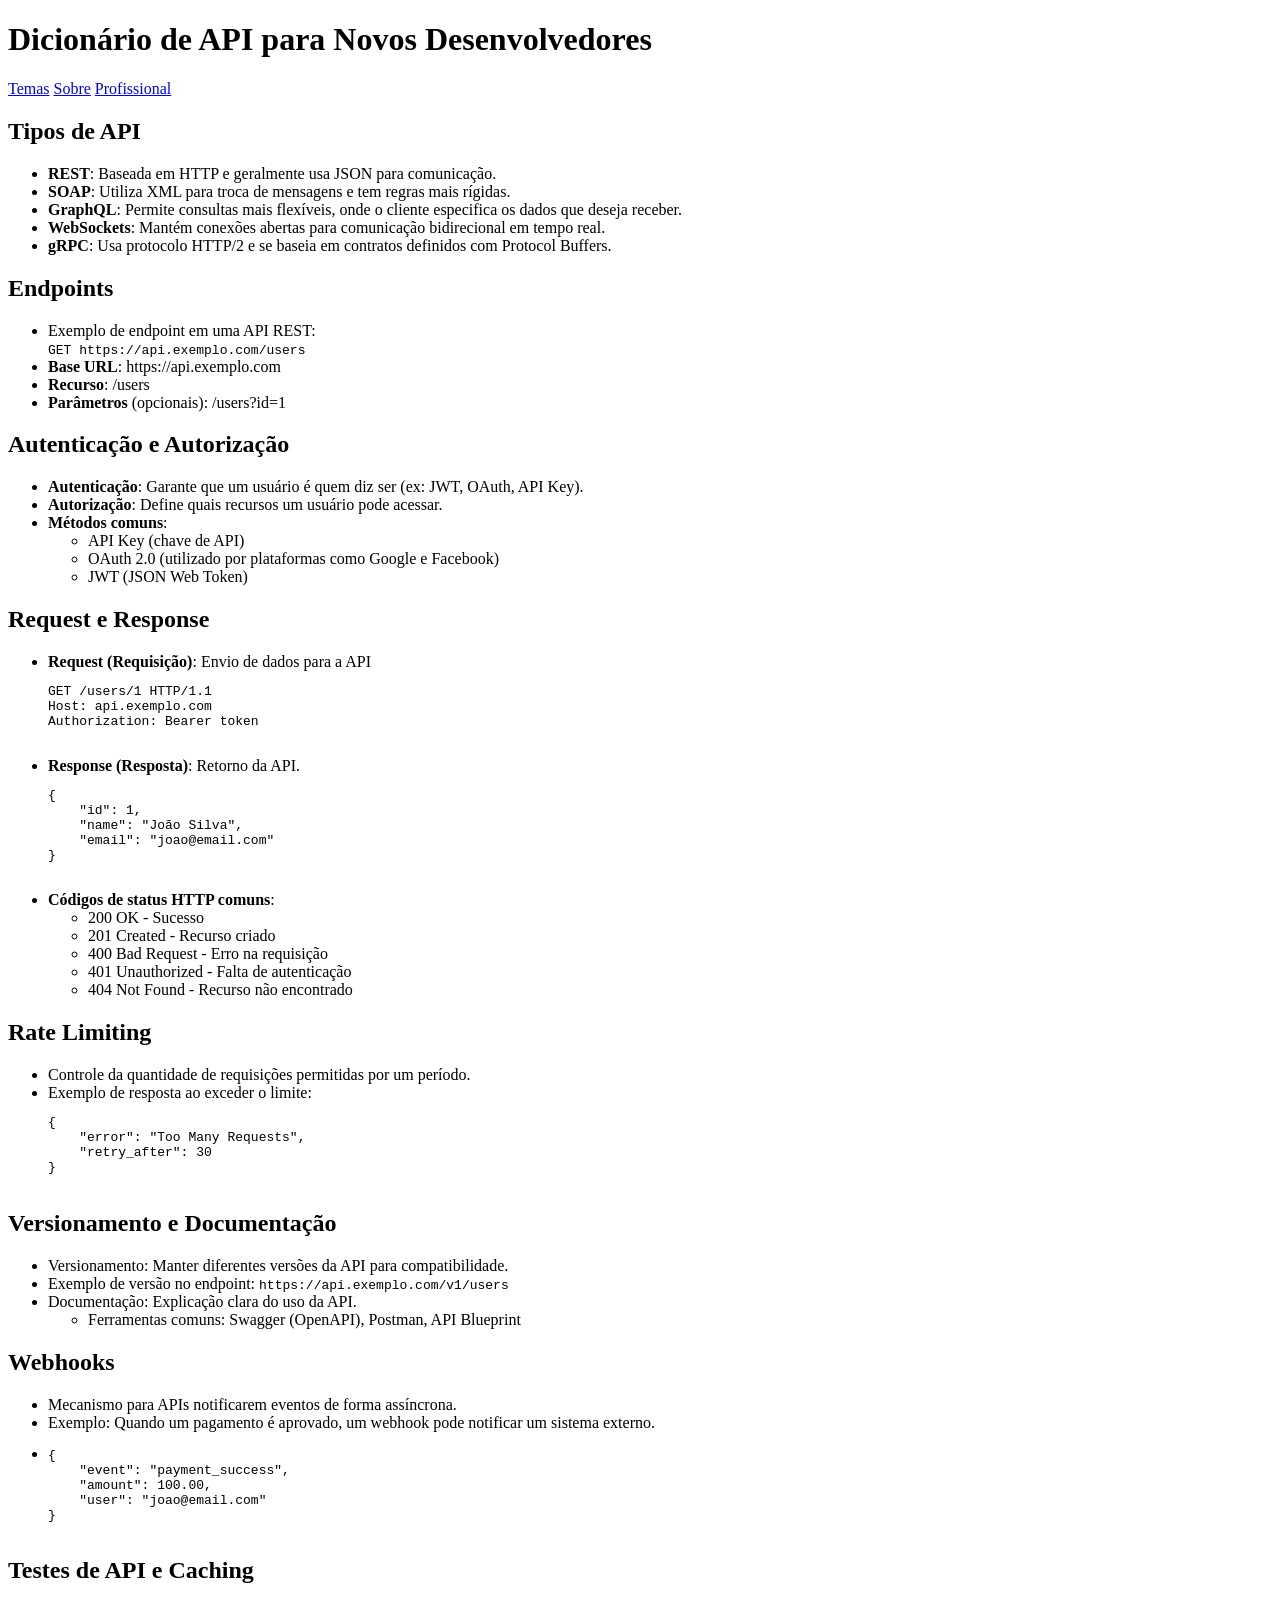
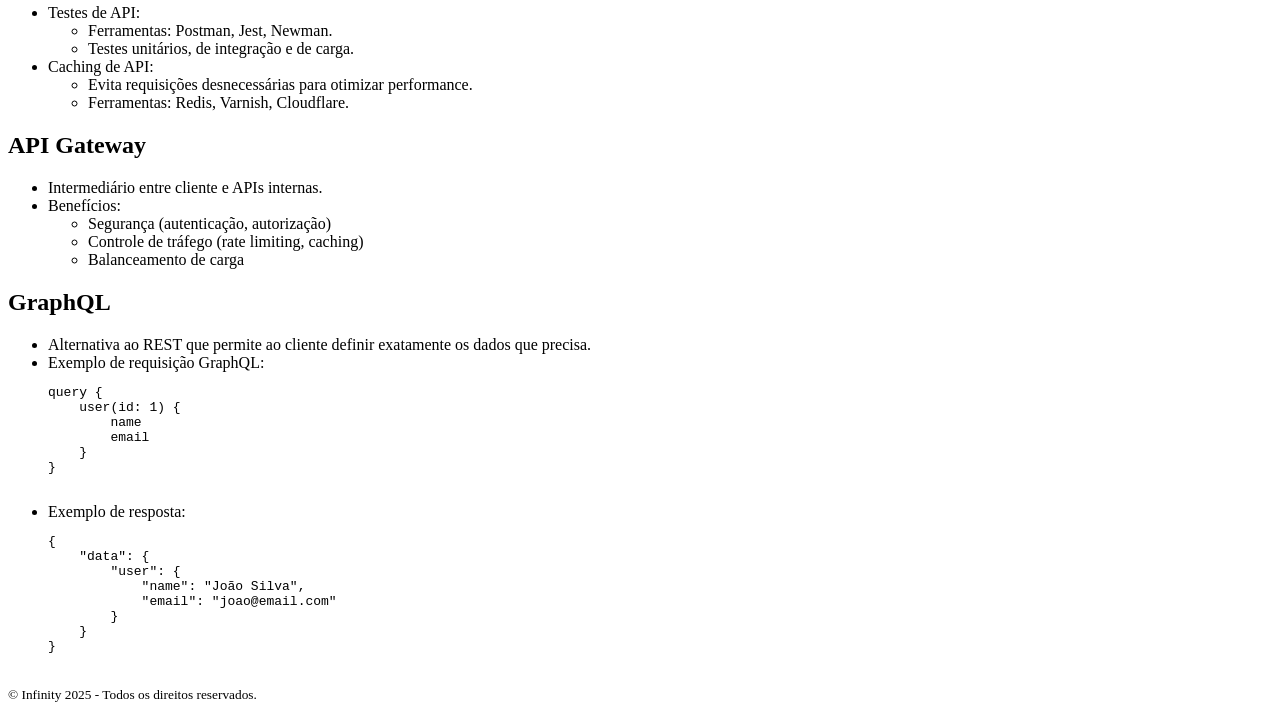
==== main.html @ 3caae4ce "Merge pull request #1 from WAllisonDuarte/wallison Tipos de API" ====
<!DOCTYPE html>
<html lang="pt-BR">
<head>
    <meta charset="UTF-8">
    <meta name="viewport" content="width=device-width, initial-scale=1.0">
    <title>Meu Blog</title>
    <link rel="stylesheet" href="./style.css">
</head>
<body>
    <header>
        <h1>Dicionário de API para Novos Desenvolvedores</h1>
        <nav>
            <a href="index.html">Temas</a>
            <a href="about.html">Sobre</a>
            <a href="profissional.html">Profissional</a>
        </nav>
    </header>
    <main>
        <article>
            <h2>Tipos de API</h2>
            <ul>
                <li><strong>REST</strong>: Baseada em HTTP e geralmente usa JSON para comunicação.</li>
                <li><strong>SOAP</strong>: Utiliza XML para troca de mensagens e tem regras mais rígidas.</li>
                <li><strong>GraphQL</strong>: Permite consultas mais flexíveis, onde o cliente especifica os dados que deseja receber.</li>
                <li><strong>WebSockets</strong>: Mantém conexões abertas para comunicação bidirecional em tempo real.</li>
                <li><strong>gRPC</strong>: Usa protocolo HTTP/2 e se baseia em contratos definidos com Protocol Buffers.</li>
            </ul>

            <h2>Endpoints</h2>
            <ul>
                <li>Exemplo de endpoint em uma API REST:</li>
                <code>GET https://api.exemplo.com/users</code>
                <li><strong>Base URL</strong>: https://api.exemplo.com</li>
                <li><strong>Recurso</strong>: /users</li>
                <li><strong>Parâmetros</strong> (opcionais): /users?id=1</li>
            </ul>

            <h2>Autenticação e Autorização</h2>
            <ul>
                <li><strong>Autenticação</strong>: Garante que um usuário é quem diz ser (ex: JWT, OAuth, API Key).</li>
                <li><strong>Autorização</strong>: Define quais recursos um usuário pode acessar.</li>
                <li><strong>Métodos comuns</strong>:
                    <ul>
                        <li>API Key (chave de API)</li>
                        <li>OAuth 2.0 (utilizado por plataformas como Google e Facebook)</li>
                        <li>JWT (JSON Web Token)</li>
                    </ul>
                </li>
            </ul>

            <h2>Request e Response</h2>
            <ul>
                <li><strong>Request (Requisição)</strong>: Envio de dados para a API
                    <pre>
GET /users/1 HTTP/1.1
Host: api.exemplo.com
Authorization: Bearer token
                    </pre>
                </li>
                <li><strong>Response (Resposta)</strong>: Retorno da API.
                    <pre>
{
    "id": 1,
    "name": "João Silva",
    "email": "joao@email.com"
}
                    </pre>
                </li>
                <li><strong>Códigos de status HTTP comuns</strong>:
                    <ul>
                        <li>200 OK - Sucesso</li>
                        <li>201 Created - Recurso criado</li>
                        <li>400 Bad Request - Erro na requisição</li>
                        <li>401 Unauthorized - Falta de autenticação</li>
                        <li>404 Not Found - Recurso não encontrado</li>
                    </ul>
                </li>
            </ul>

            <h2>Rate Limiting</h2>
            <ul>
                <li>Controle da quantidade de requisições permitidas por um período.</li>
                <li>Exemplo de resposta ao exceder o limite:
                    <pre>
{
    "error": "Too Many Requests",
    "retry_after": 30
}
                    </pre>
                </li>
            </ul>

            <h2>Versionamento e Documentação</h2>
            <ul>
                <li>Versionamento: Manter diferentes versões da API para compatibilidade.</li>
                <li>Exemplo de versão no endpoint: <code>https://api.exemplo.com/v1/users</code></li>
                <li>Documentação: Explicação clara do uso da API.
                    <ul>
                        <li>Ferramentas comuns: Swagger (OpenAPI), Postman, API Blueprint</li>
                    </ul>
                </li>
            </ul>

            <h2>Webhooks</h2>
            <ul>
                <li>Mecanismo para APIs notificarem eventos de forma assíncrona.</li>
                <li>Exemplo: Quando um pagamento é aprovado, um webhook pode notificar um sistema externo.</li>
                <li>
                    <pre>
{
    "event": "payment_success",
    "amount": 100.00,
    "user": "joao@email.com"
}
                    </pre>
                </li>
            </ul>

            <h2>Testes de API e Caching</h2>
            <ul>
                <li>Testes de API:
                    <ul>
                        <li>Ferramentas: Postman, Jest, Newman.</li>
                        <li>Testes unitários, de integração e de carga.</li>
                    </ul>
                </li>
                <li>Caching de API:
                    <ul>
                        <li>Evita requisições desnecessárias para otimizar performance.</li>
                        <li>Ferramentas: Redis, Varnish, Cloudflare.</li>
                    </ul>
                </li>
            </ul>

            <h2>API Gateway</h2>
            <ul>
                <li>Intermediário entre cliente e APIs internas.</li>
                <li>Benefícios:
                    <ul>
                        <li>Segurança (autenticação, autorização)</li>
                        <li>Controle de tráfego (rate limiting, caching)</li>
                        <li>Balanceamento de carga</li>
                    </ul>
                </li>
            </ul>

            <h2>GraphQL</h2>
            <ul>
                <li>Alternativa ao REST que permite ao cliente definir exatamente os dados que precisa.</li>
                <li>Exemplo de requisição GraphQL:
                    <pre>
query {
    user(id: 1) {
        name
        email
    }
}
                    </pre>
                </li>
                <li>Exemplo de resposta:
                    <pre>
{
    "data": {
        "user": {
            "name": "João Silva",
            "email": "joao@email.com"
        }
    }
}
                    </pre>
                </li>
            </ul>
        </article>
    </main>
    <footer>
        <p><small>&copy; Infinity 2025 - Todos os direitos reservados.</small></p>
    </footer>
</body>
</html>
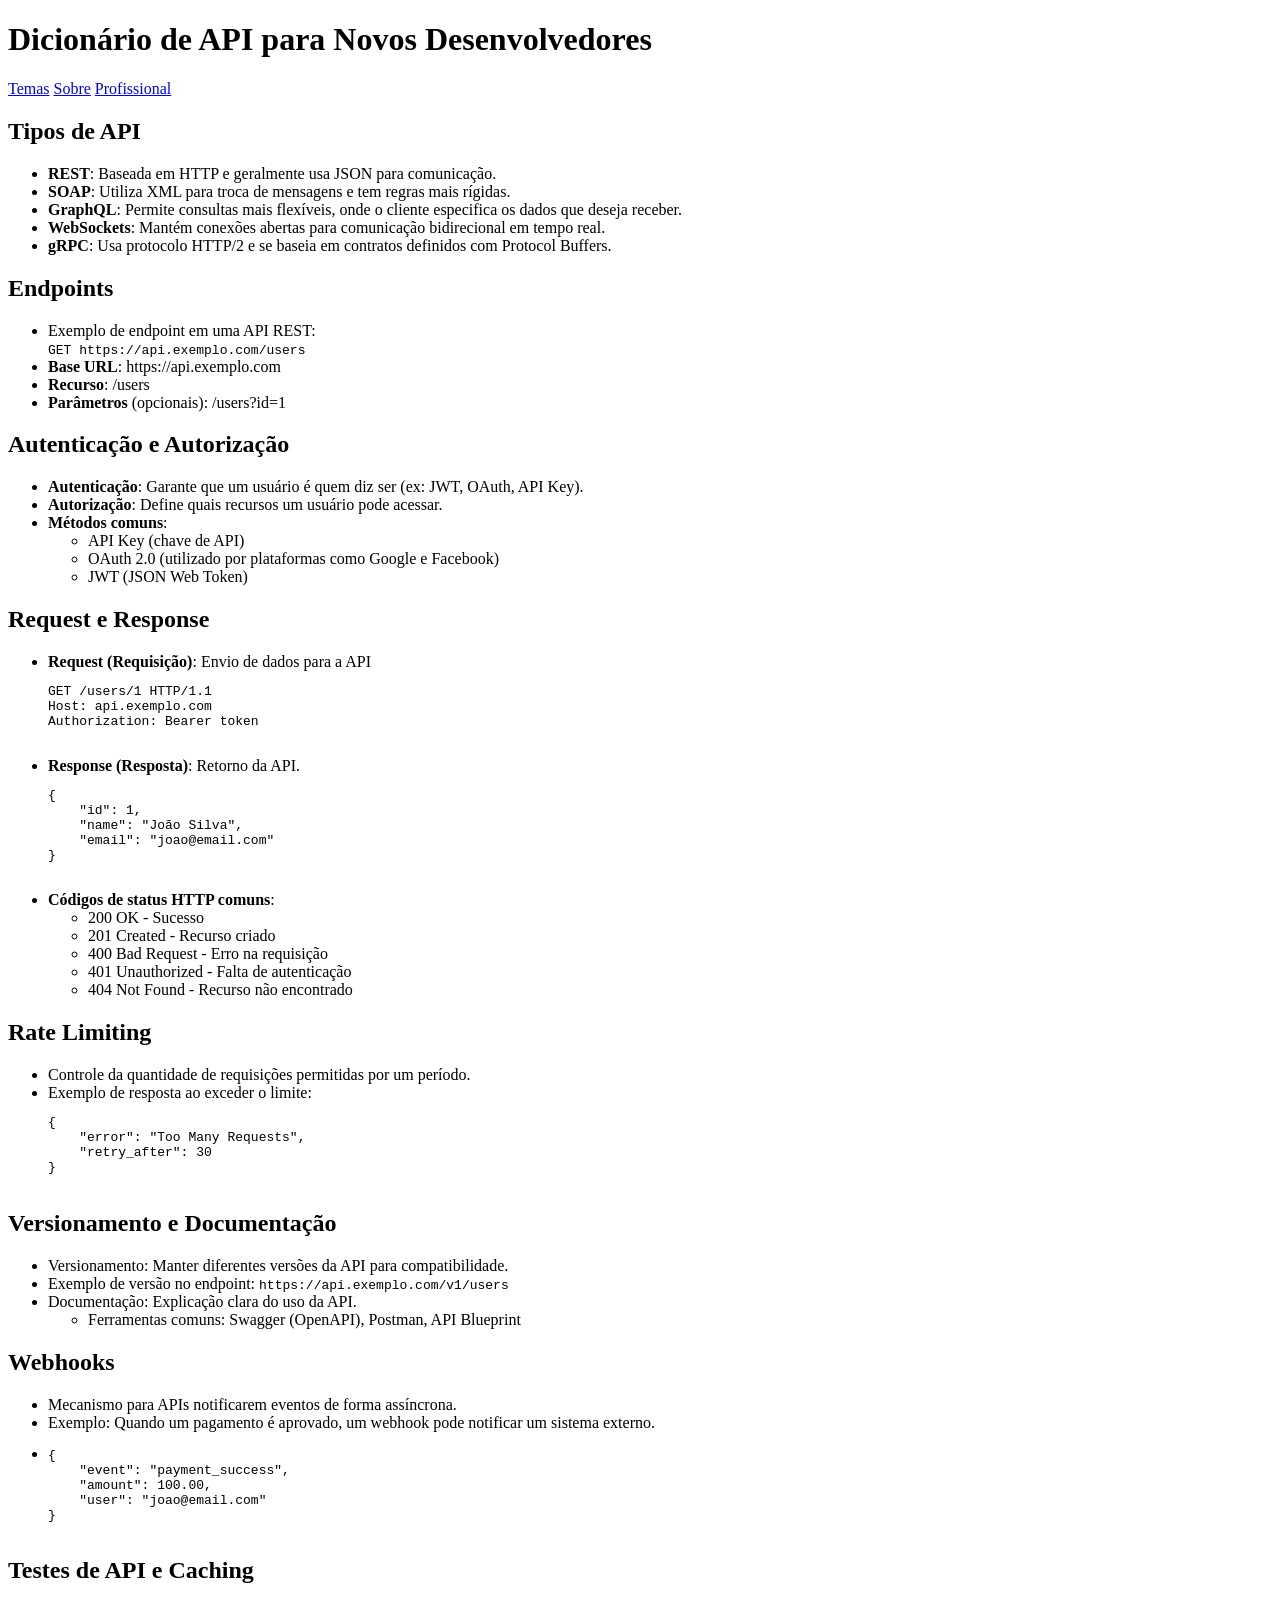
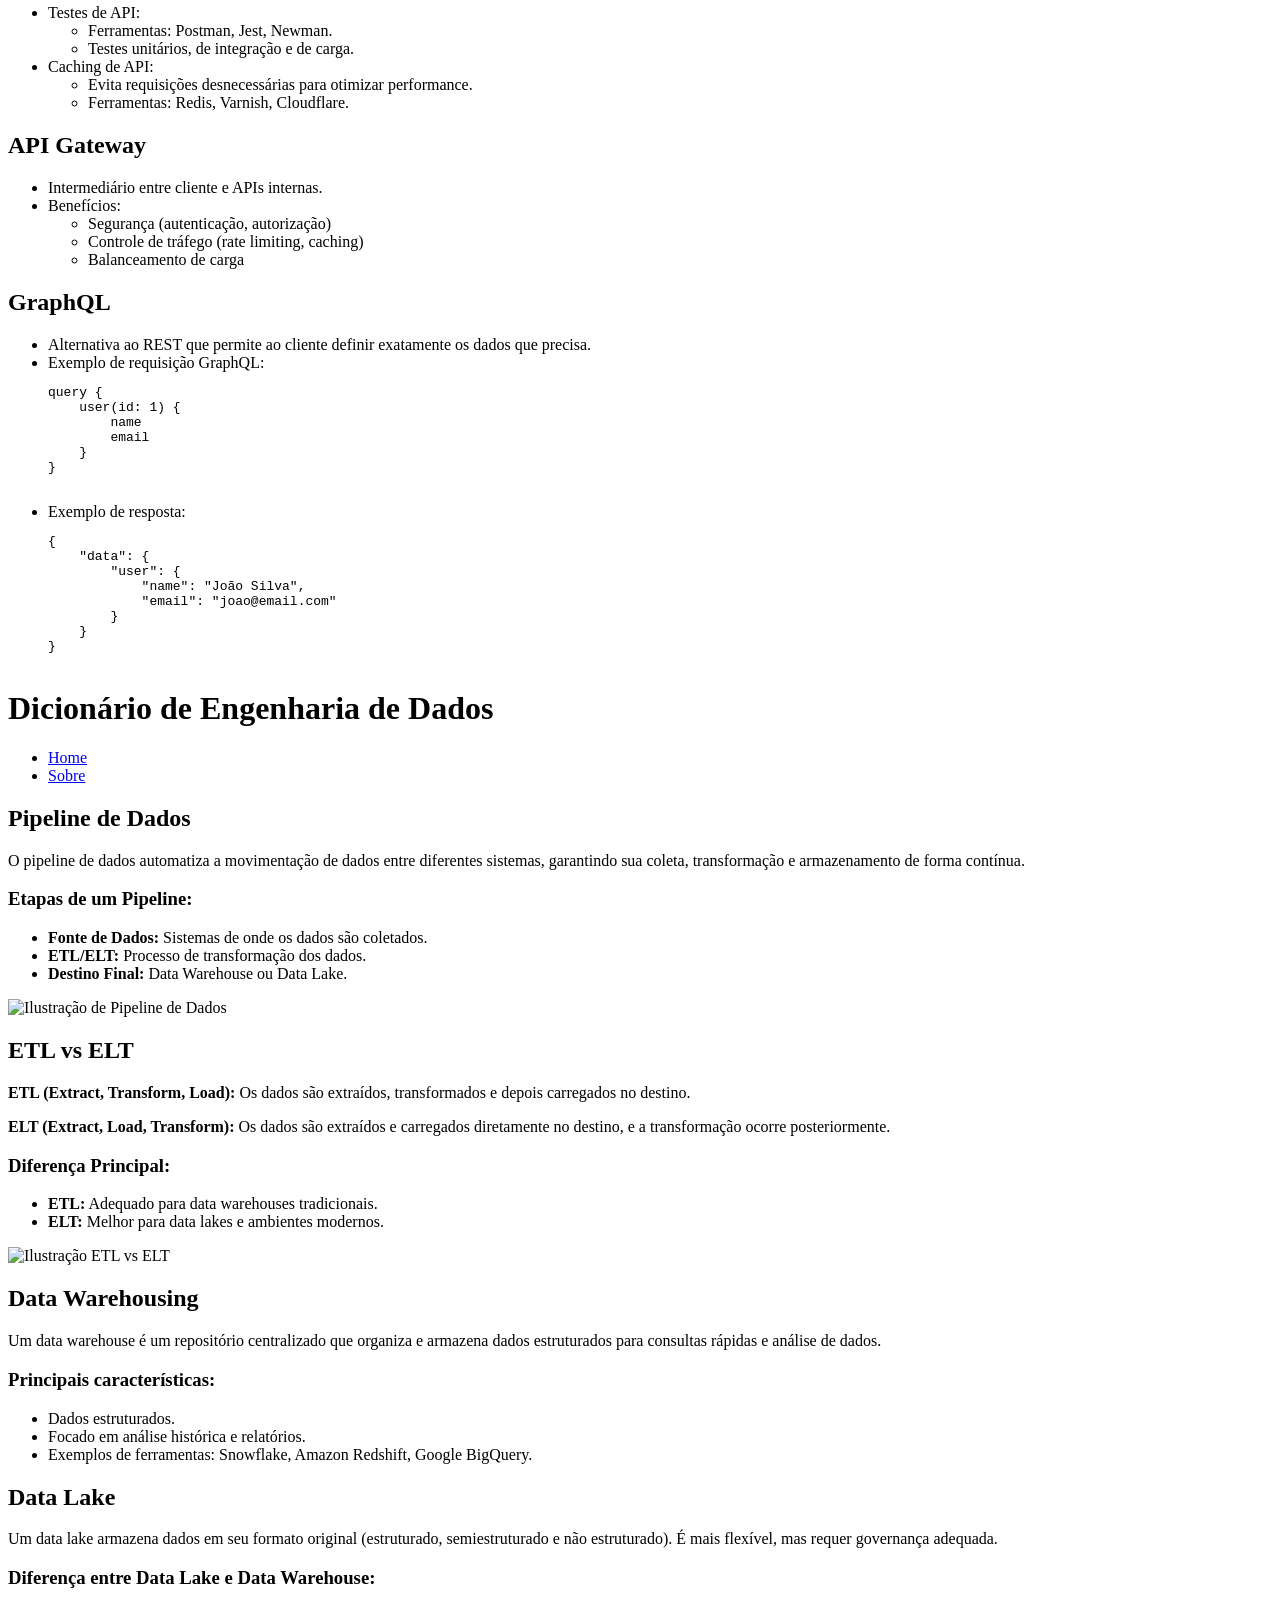
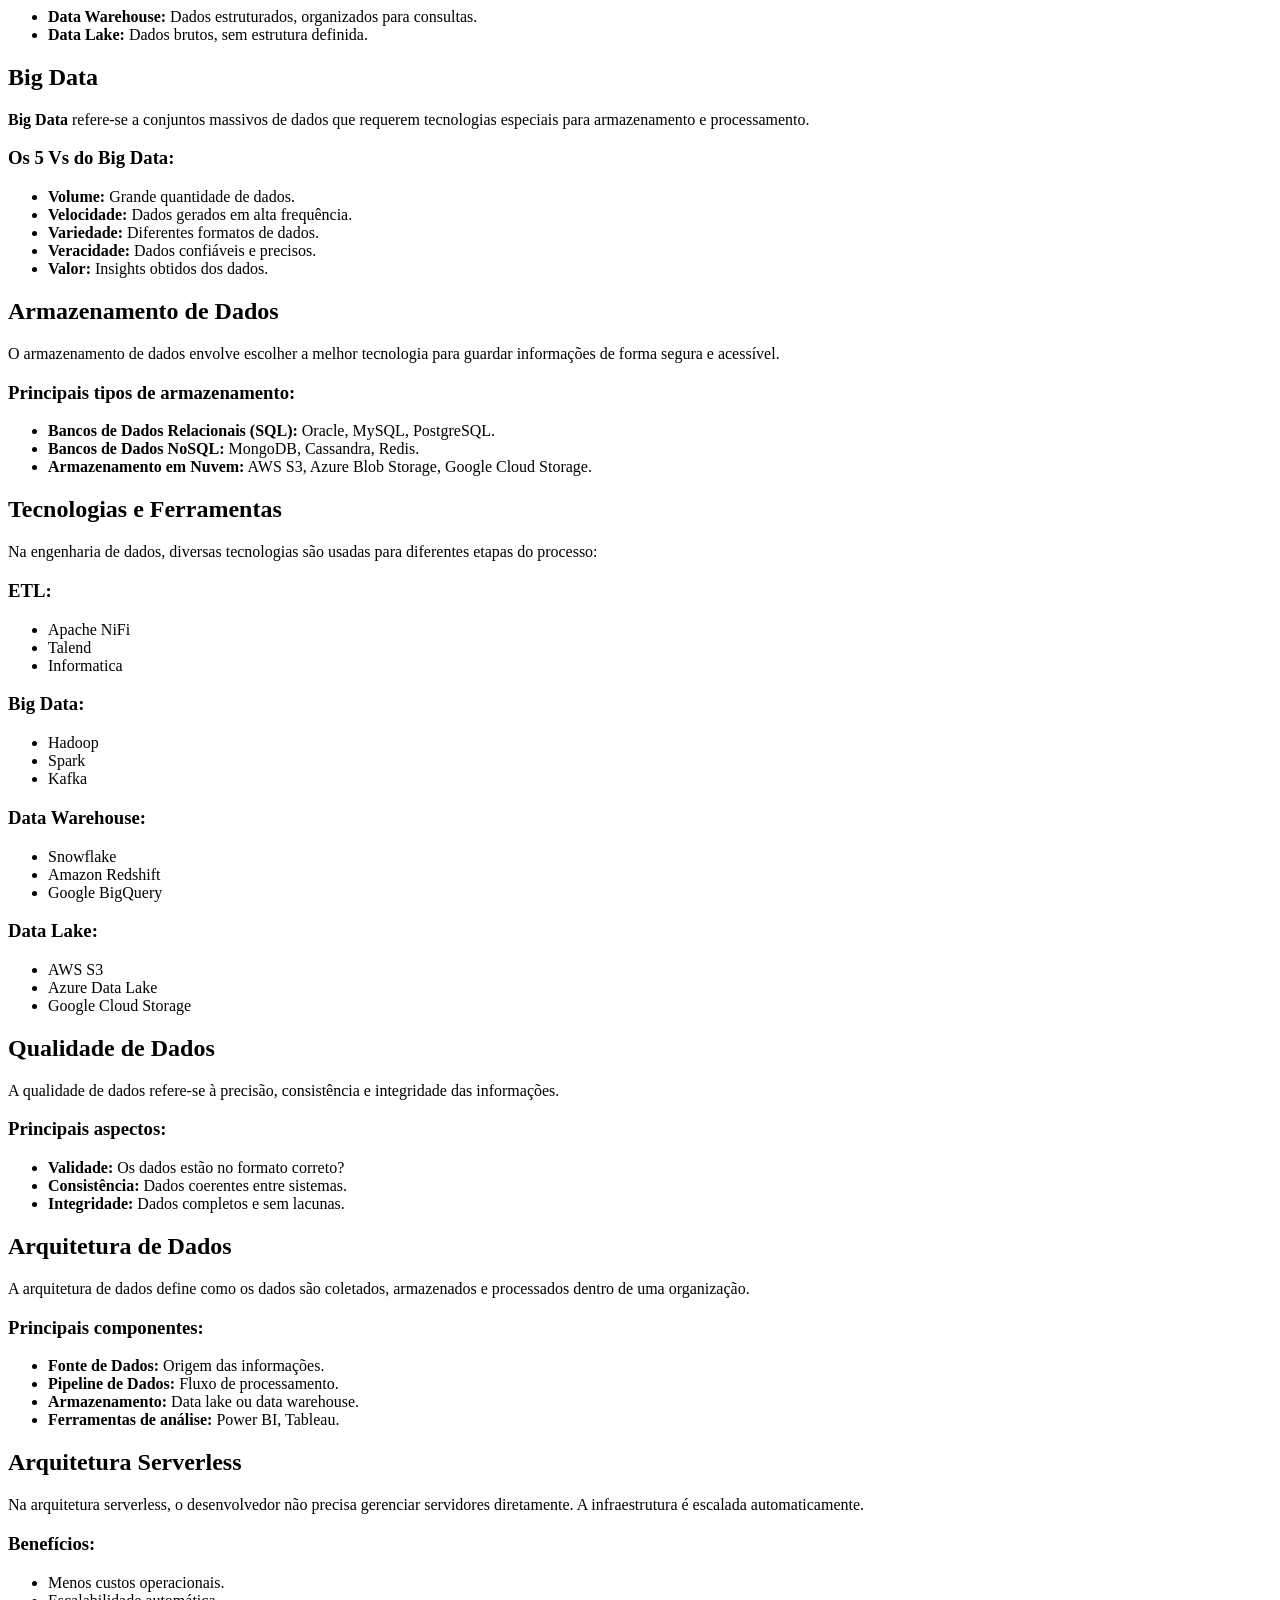
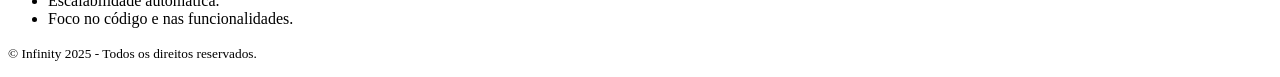
==== commit 0a12b0bf: "Merge pull request #4 from WAllisonDuarte/liege todos os topicos" ====
--- a/main.html
+++ b/main.html
@@ -4,7 +4,7 @@
     <meta charset="UTF-8">
     <meta name="viewport" content="width=device-width, initial-scale=1.0">
     <title>Meu Blog</title>
-    <link rel="stylesheet" href="./style.css">
+    <link rel="stylesheet" href="./Style.css">
 </head>
 <body>
     <header>
@@ -171,6 +171,149 @@
                 </li>
             </ul>
         </article>
+        
+        <h1>Dicionário de Engenharia de Dados</h1>
+        <nav>
+            <ul>
+                <li><a href="index.html">Home</a></li>
+                <li><a href="about.html">Sobre</a></li>
+            </ul>
+        </nav>
+    </header>
+
+    <main>
+        <article>
+            <section id="pipeline-dados">
+                <h2>Pipeline de Dados</h2>
+                <p>O pipeline de dados automatiza a movimentação de dados entre diferentes sistemas, garantindo sua coleta, transformação e armazenamento de forma contínua.</p>
+                <h3>Etapas de um Pipeline:</h3>
+                <ul>
+                    <li><strong>Fonte de Dados:</strong> Sistemas de onde os dados são coletados.</li>
+                    <li><strong>ETL/ELT:</strong> Processo de transformação dos dados.</li>
+                    <li><strong>Destino Final:</strong> Data Warehouse ou Data Lake.</li>
+                </ul>
+                <img src="https://tse3.mm.bing.net/th?id=OIP.Jnn091onYDHK3SA3Gh5SpwHaDt&pid=Api&P=0&h=180" alt="Ilustração de Pipeline de Dados">
+            </section>
+
+            <section id="etl-vs-elt">
+                <h2>ETL vs ELT</h2>
+                <p><strong>ETL (Extract, Transform, Load):</strong> Os dados são extraídos, transformados e depois carregados no destino.</p>
+                <p><strong>ELT (Extract, Load, Transform):</strong> Os dados são extraídos e carregados diretamente no destino, e a transformação ocorre posteriormente.</p>
+                <h3>Diferença Principal:</h3>
+                <ul>
+                    <li><strong>ETL:</strong> Adequado para data warehouses tradicionais.</li>
+                    <li><strong>ELT:</strong> Melhor para data lakes e ambientes modernos.</li>
+                </ul>
+                <img src="https://blog.bismart.com/hs-fs/hubfs/Imported_Blog_Media/ETL%20vs%20ELT%20proceso%20y%20arquitectura-Sep-26-2023-08-49-27-9469-AM.jpg" alt="Ilustração ETL vs ELT">
+            </section>
+
+            <section id="data-warehousing">
+                <h2>Data Warehousing</h2>
+                <p>Um data warehouse é um repositório centralizado que organiza e armazena dados estruturados para consultas rápidas e análise de dados.</p>
+                <h3>Principais características:</h3>
+                <ul>
+                    <li>Dados estruturados.</li>
+                    <li>Focado em análise histórica e relatórios.</li>
+                    <li>Exemplos de ferramentas: Snowflake, Amazon Redshift, Google BigQuery.</li>
+                </ul>
+            </section>
+
+            <section id="data-lake">
+                <h2>Data Lake</h2>
+                <p>Um data lake armazena dados em seu formato original (estruturado, semiestruturado e não estruturado). É mais flexível, mas requer governança adequada.</p>
+                <h3>Diferença entre Data Lake e Data Warehouse:</h3>
+                <ul>
+                    <li><strong>Data Warehouse:</strong> Dados estruturados, organizados para consultas.</li>
+                    <li><strong>Data Lake:</strong> Dados brutos, sem estrutura definida.</li>
+                </ul>
+            </section>
+
+            <section id="big-data">
+                <h2>Big Data</h2>
+                <p><strong>Big Data</strong> refere-se a conjuntos massivos de dados que requerem tecnologias especiais para armazenamento e processamento.</p>
+                <h3>Os 5 Vs do Big Data:</h3>
+                <ul>
+                    <li><strong>Volume:</strong> Grande quantidade de dados.</li>
+                    <li><strong>Velocidade:</strong> Dados gerados em alta frequência.</li>
+                    <li><strong>Variedade:</strong> Diferentes formatos de dados.</li>
+                    <li><strong>Veracidade:</strong> Dados confiáveis e precisos.</li>
+                    <li><strong>Valor:</strong> Insights obtidos dos dados.</li>
+                </ul>
+            </section>
+            <section id="armazenamento-dados">
+                <h2>Armazenamento de Dados</h2>
+                <p>O armazenamento de dados envolve escolher a melhor tecnologia para guardar informações de forma segura e acessível.</p>
+                <h3>Principais tipos de armazenamento:</h3>
+                <ul>
+                    <li><strong>Bancos de Dados Relacionais (SQL):</strong> Oracle, MySQL, PostgreSQL.</li>
+                    <li><strong>Bancos de Dados NoSQL:</strong> MongoDB, Cassandra, Redis.</li>
+                    <li><strong>Armazenamento em Nuvem:</strong> AWS S3, Azure Blob Storage, Google Cloud Storage.</li>
+                </ul>
+            </section>
+            
+            <section id="tecnologias-ferramentas">
+                <h2>Tecnologias e Ferramentas</h2>
+                <p>Na engenharia de dados, diversas tecnologias são usadas para diferentes etapas do processo:</p>
+                <h3>ETL:</h3>
+                <ul>
+                    <li>Apache NiFi</li>
+                    <li>Talend</li>
+                    <li>Informatica</li>
+                </ul>
+                <h3>Big Data:</h3>
+                <ul>
+                    <li>Hadoop</li>
+                    <li>Spark</li>
+                    <li>Kafka</li>
+                </ul>
+                <h3>Data Warehouse:</h3>
+                <ul>
+                    <li>Snowflake</li>
+                    <li>Amazon Redshift</li>
+                    <li>Google BigQuery</li>
+                </ul>
+                <h3>Data Lake:</h3>
+                <ul>
+                    <li>AWS S3</li>
+                    <li>Azure Data Lake</li>
+                    <li>Google Cloud Storage</li>
+                </ul>
+            </section>
+            
+            <section id="qualidade-dados">
+                <h2>Qualidade de Dados</h2>
+                <p>A qualidade de dados refere-se à precisão, consistência e integridade das informações.</p>
+                <h3>Principais aspectos:</h3>
+                <ul>
+                    <li><strong>Validade:</strong> Os dados estão no formato correto?</li>
+                    <li><strong>Consistência:</strong> Dados coerentes entre sistemas.</li>
+                    <li><strong>Integridade:</strong> Dados completos e sem lacunas.</li>
+                </ul>
+            </section>
+            
+            <section id="arquitetura-dados">
+                <h2>Arquitetura de Dados</h2>
+                <p>A arquitetura de dados define como os dados são coletados, armazenados e processados dentro de uma organização.</p>
+                <h3>Principais componentes:</h3>
+                <ul>
+                    <li><strong>Fonte de Dados:</strong> Origem das informações.</li>
+                    <li><strong>Pipeline de Dados:</strong> Fluxo de processamento.</li>
+                    <li><strong>Armazenamento:</strong> Data lake ou data warehouse.</li>
+                    <li><strong>Ferramentas de análise:</strong> Power BI, Tableau.</li>
+                </ul>
+            </section>
+            
+            <section id="arquitetura-serverless">
+                <h2>Arquitetura Serverless</h2>
+                <p>Na arquitetura serverless, o desenvolvedor não precisa gerenciar servidores diretamente. A infraestrutura é escalada automaticamente.</p>
+                <h3>Benefícios:</h3>
+                <ul>
+                    <li>Menos custos operacionais.</li>
+                    <li>Escalabilidade automática.</li>
+                    <li>Foco no código e nas funcionalidades.</li>
+                </ul>
+            </section>
+            
     </main>
     <footer>
         <p><small>&copy; Infinity 2025 - Todos os direitos reservados.</small></p>
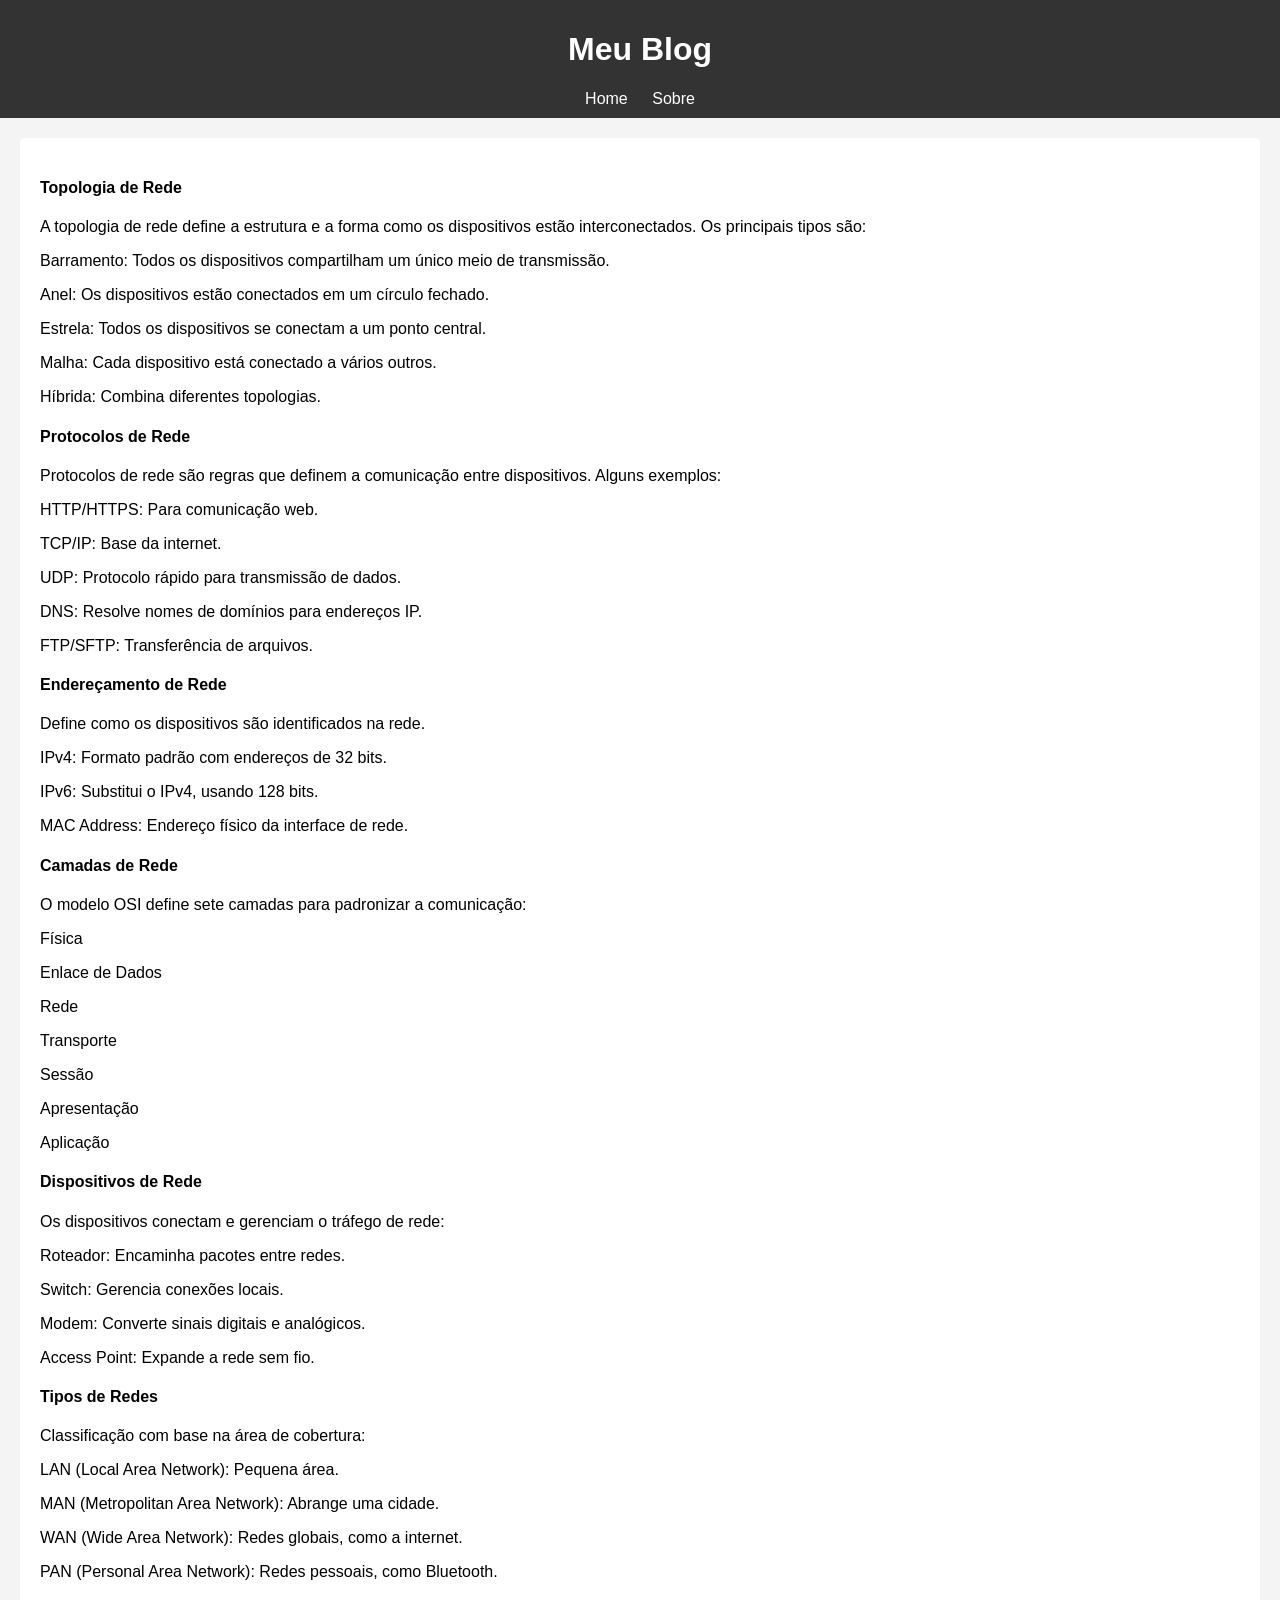
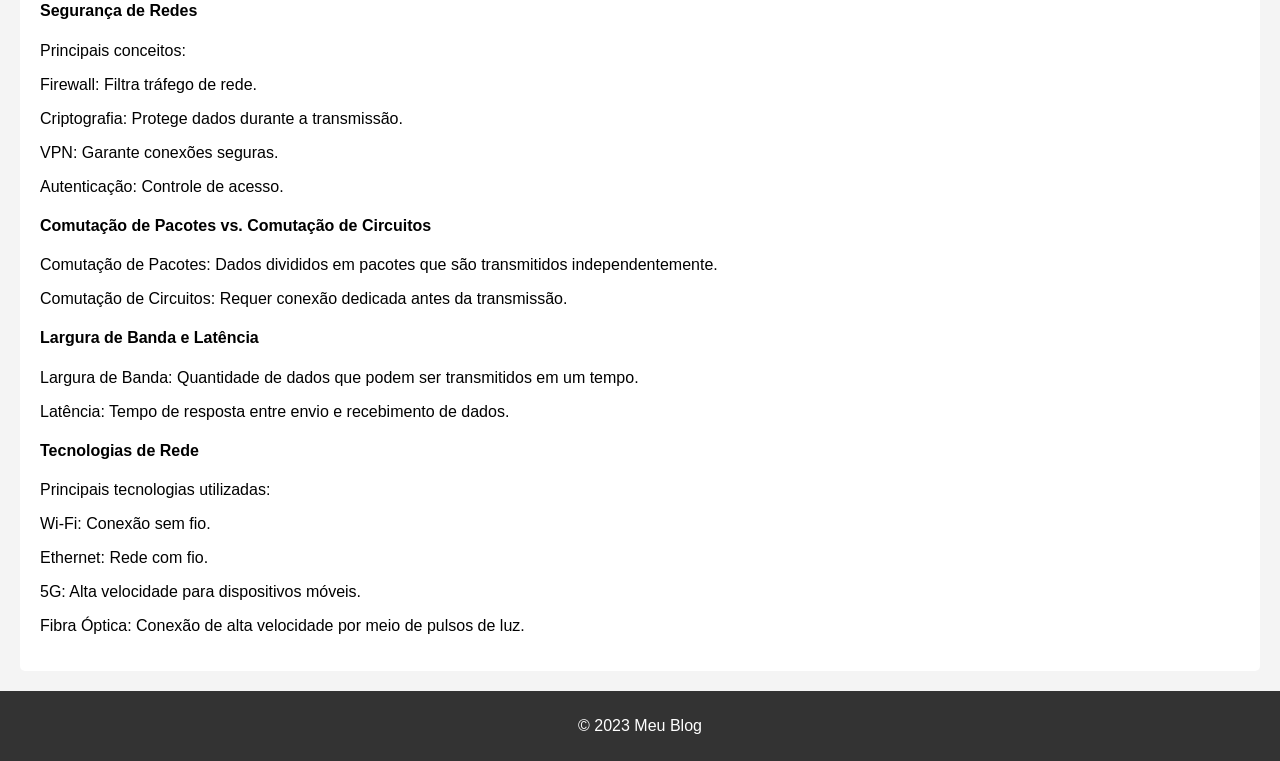
==== commit 39ca7083: "Alteração Final" ====
--- a/main.html
+++ b/main.html
@@ -4,319 +4,91 @@
     <meta charset="UTF-8">
     <meta name="viewport" content="width=device-width, initial-scale=1.0">
     <title>Meu Blog</title>
-    <link rel="stylesheet" href="./Style.css">
+    <link rel="stylesheet" href="styles.css">
 </head>
 <body>
     <header>
-        <h1>Dicionário de API para Novos Desenvolvedores</h1>
+        <h1>Meu Blog</h1>
         <nav>
-            <a href="index.html">Temas</a>
+            <a href="index.html">Home</a>
             <a href="about.html">Sobre</a>
-            <a href="profissional.html">Profissional</a>
         </nav>
     </header>
     <main>
         <article>
-            <h2>Tipos de API</h2>
-            <ul>
-                <li><strong>REST</strong>: Baseada em HTTP e geralmente usa JSON para comunicação.</li>
-                <li><strong>SOAP</strong>: Utiliza XML para troca de mensagens e tem regras mais rígidas.</li>
-                <li><strong>GraphQL</strong>: Permite consultas mais flexíveis, onde o cliente especifica os dados que deseja receber.</li>
-                <li><strong>WebSockets</strong>: Mantém conexões abertas para comunicação bidirecional em tempo real.</li>
-                <li><strong>gRPC</strong>: Usa protocolo HTTP/2 e se baseia em contratos definidos com Protocol Buffers.</li>
-            </ul>
+            <h4>Topologia de Rede</h4>
+            <p>A topologia de rede define a estrutura e a forma como os dispositivos estão interconectados. Os principais tipos são:</p>
+          
+                <p>Barramento: Todos os dispositivos compartilham um único meio de transmissão.</p>
+                <p>Anel: Os dispositivos estão conectados em um círculo fechado.</p>
+                <p>Estrela: Todos os dispositivos se conectam a um ponto central.</p>
+                <p>Malha: Cada dispositivo está conectado a vários outros.</p>
+                <p>Híbrida: Combina diferentes topologias.</p>
 
-            <h2>Endpoints</h2>
-            <ul>
-                <li>Exemplo de endpoint em uma API REST:</li>
-                <code>GET https://api.exemplo.com/users</code>
-                <li><strong>Base URL</strong>: https://api.exemplo.com</li>
-                <li><strong>Recurso</strong>: /users</li>
-                <li><strong>Parâmetros</strong> (opcionais): /users?id=1</li>
-            </ul>
-
-            <h2>Autenticação e Autorização</h2>
-            <ul>
-                <li><strong>Autenticação</strong>: Garante que um usuário é quem diz ser (ex: JWT, OAuth, API Key).</li>
-                <li><strong>Autorização</strong>: Define quais recursos um usuário pode acessar.</li>
-                <li><strong>Métodos comuns</strong>:
-                    <ul>
-                        <li>API Key (chave de API)</li>
-                        <li>OAuth 2.0 (utilizado por plataformas como Google e Facebook)</li>
-                        <li>JWT (JSON Web Token)</li>
-                    </ul>
-                </li>
-            </ul>
-
-            <h2>Request e Response</h2>
-            <ul>
-                <li><strong>Request (Requisição)</strong>: Envio de dados para a API
-                    <pre>
-GET /users/1 HTTP/1.1
-Host: api.exemplo.com
-Authorization: Bearer token
-                    </pre>
-                </li>
-                <li><strong>Response (Resposta)</strong>: Retorno da API.
-                    <pre>
-{
-    "id": 1,
-    "name": "João Silva",
-    "email": "joao@email.com"
-}
-                    </pre>
-                </li>
-                <li><strong>Códigos de status HTTP comuns</strong>:
-                    <ul>
-                        <li>200 OK - Sucesso</li>
-                        <li>201 Created - Recurso criado</li>
-                        <li>400 Bad Request - Erro na requisição</li>
-                        <li>401 Unauthorized - Falta de autenticação</li>
-                        <li>404 Not Found - Recurso não encontrado</li>
-                    </ul>
-                </li>
-            </ul>
-
-            <h2>Rate Limiting</h2>
-            <ul>
-                <li>Controle da quantidade de requisições permitidas por um período.</li>
-                <li>Exemplo de resposta ao exceder o limite:
-                    <pre>
-{
-    "error": "Too Many Requests",
-    "retry_after": 30
-}
-                    </pre>
-                </li>
-            </ul>
-
-            <h2>Versionamento e Documentação</h2>
-            <ul>
-                <li>Versionamento: Manter diferentes versões da API para compatibilidade.</li>
-                <li>Exemplo de versão no endpoint: <code>https://api.exemplo.com/v1/users</code></li>
-                <li>Documentação: Explicação clara do uso da API.
-                    <ul>
-                        <li>Ferramentas comuns: Swagger (OpenAPI), Postman, API Blueprint</li>
-                    </ul>
-                </li>
-            </ul>
-
-            <h2>Webhooks</h2>
-            <ul>
-                <li>Mecanismo para APIs notificarem eventos de forma assíncrona.</li>
-                <li>Exemplo: Quando um pagamento é aprovado, um webhook pode notificar um sistema externo.</li>
-                <li>
-                    <pre>
-{
-    "event": "payment_success",
-    "amount": 100.00,
-    "user": "joao@email.com"
-}
-                    </pre>
-                </li>
-            </ul>
-
-            <h2>Testes de API e Caching</h2>
-            <ul>
-                <li>Testes de API:
-                    <ul>
-                        <li>Ferramentas: Postman, Jest, Newman.</li>
-                        <li>Testes unitários, de integração e de carga.</li>
-                    </ul>
-                </li>
-                <li>Caching de API:
-                    <ul>
-                        <li>Evita requisições desnecessárias para otimizar performance.</li>
-                        <li>Ferramentas: Redis, Varnish, Cloudflare.</li>
-                    </ul>
-                </li>
-            </ul>
-
-            <h2>API Gateway</h2>
-            <ul>
-                <li>Intermediário entre cliente e APIs internas.</li>
-                <li>Benefícios:
-                    <ul>
-                        <li>Segurança (autenticação, autorização)</li>
-                        <li>Controle de tráfego (rate limiting, caching)</li>
-                        <li>Balanceamento de carga</li>
-                    </ul>
-                </li>
-            </ul>
-
-            <h2>GraphQL</h2>
-            <ul>
-                <li>Alternativa ao REST que permite ao cliente definir exatamente os dados que precisa.</li>
-                <li>Exemplo de requisição GraphQL:
-                    <pre>
-query {
-    user(id: 1) {
-        name
-        email
-    }
-}
-                    </pre>
-                </li>
-                <li>Exemplo de resposta:
-                    <pre>
-{
-    "data": {
-        "user": {
-            "name": "João Silva",
-            "email": "joao@email.com"
-        }
-    }
-}
-                    </pre>
-                </li>
-            </ul>
+            <h4>Protocolos de Rede</h4>
+            <p>Protocolos de rede são regras que definem a comunicação entre dispositivos. Alguns exemplos:</p>  
+                <p>HTTP/HTTPS: Para comunicação web.</p>  
+                <p>TCP/IP: Base da internet.</p>  
+                <p>UDP: Protocolo rápido para transmissão de dados.</p>  
+                <p>DNS: Resolve nomes de domínios para endereços IP.</p>
+                <p>FTP/SFTP: Transferência de arquivos.</p>
+            
+                <h4>Endereçamento de Rede</h4>
+                <p>Define como os dispositivos são identificados na rede.</p>  
+                    <p>IPv4: Formato padrão com endereços de 32 bits.</p>  
+                    <p>IPv6: Substitui o IPv4, usando 128 bits.</p>  
+                    <p>MAC Address: Endereço físico da interface de rede.</p>  
+                 
+    
+                <h4>Camadas de Rede</h4>
+                <p>O modelo OSI define sete camadas para padronizar a comunicação:</p>  
+                    <p>Física</p>  
+                    <p>Enlace de Dados</p>  
+                    <p>Rede</p>  
+                    <p>Transporte</p> 
+                    <p>Sessão</p>  
+                    <p>Apresentação</p>
+                    <p>Aplicação</p>
+    
+                <h4>Dispositivos de Rede</h4>
+                <p>Os dispositivos conectam e gerenciam o tráfego de rede:</p>  
+                    <p>Roteador: Encaminha pacotes entre redes.</p>  
+                    <p>Switch: Gerencia conexões locais.</p>  
+                    <p>Modem: Converte sinais digitais e analógicos.</p>  
+                    <p>Access Point: Expande a rede sem fio.</p> 
+                
+                <h4>Tipos de Redes</h4>
+                <p>Classificação com base na área de cobertura:</p>  
+                    <p>LAN (Local Area Network): Pequena área.</p>  
+                    <p>MAN (Metropolitan Area Network): Abrange uma cidade.</p>  
+                    <p>WAN (Wide Area Network): Redes globais, como a internet.</p>  
+                    <p>PAN (Personal Area Network): Redes pessoais, como Bluetooth.</p> 
+    
+                <h4>Segurança de Redes</h4>
+                <p>Principais conceitos:</p>  
+                    <p>Firewall: Filtra tráfego de rede.</p>  
+                    <p>Criptografia: Protege dados durante a transmissão.</p>  
+                    <p>VPN: Garante conexões seguras.</p>  
+                    <p>Autenticação: Controle de acesso.</p>  
+    
+                <h4>Comutação de Pacotes vs. Comutação de Circuitos</h4>
+                    <p>Comutação de Pacotes: Dados divididos em pacotes que são transmitidos independentemente.</p>
+                    <p>Comutação de Circuitos: Requer conexão dedicada antes da transmissão.</p>
+                
+                <h4>Largura de Banda e Latência</h4>         
+                    <p>Largura de Banda: Quantidade de dados que podem ser transmitidos em um tempo.</p>
+                    <p>Latência: Tempo de resposta entre envio e recebimento de dados.</p>
+    
+                <h4>Tecnologias de Rede</h4>         
+                <p>Principais tecnologias utilizadas:</p>
+                    <p>Wi-Fi: Conexão sem fio.</p>
+                    <p>Ethernet: Rede com fio.</p>
+                    <p>5G: Alta velocidade para dispositivos móveis.</p>
+                    <p>Fibra Óptica: Conexão de alta velocidade por meio de pulsos de luz.</p>
         </article>
-        
-        <h1>Dicionário de Engenharia de Dados</h1>
-        <nav>
-            <ul>
-                <li><a href="index.html">Home</a></li>
-                <li><a href="about.html">Sobre</a></li>
-            </ul>
-        </nav>
-    </header>
-
-    <main>
-        <article>
-            <section id="pipeline-dados">
-                <h2>Pipeline de Dados</h2>
-                <p>O pipeline de dados automatiza a movimentação de dados entre diferentes sistemas, garantindo sua coleta, transformação e armazenamento de forma contínua.</p>
-                <h3>Etapas de um Pipeline:</h3>
-                <ul>
-                    <li><strong>Fonte de Dados:</strong> Sistemas de onde os dados são coletados.</li>
-                    <li><strong>ETL/ELT:</strong> Processo de transformação dos dados.</li>
-                    <li><strong>Destino Final:</strong> Data Warehouse ou Data Lake.</li>
-                </ul>
-                <img src="https://tse3.mm.bing.net/th?id=OIP.Jnn091onYDHK3SA3Gh5SpwHaDt&pid=Api&P=0&h=180" alt="Ilustração de Pipeline de Dados">
-            </section>
-
-            <section id="etl-vs-elt">
-                <h2>ETL vs ELT</h2>
-                <p><strong>ETL (Extract, Transform, Load):</strong> Os dados são extraídos, transformados e depois carregados no destino.</p>
-                <p><strong>ELT (Extract, Load, Transform):</strong> Os dados são extraídos e carregados diretamente no destino, e a transformação ocorre posteriormente.</p>
-                <h3>Diferença Principal:</h3>
-                <ul>
-                    <li><strong>ETL:</strong> Adequado para data warehouses tradicionais.</li>
-                    <li><strong>ELT:</strong> Melhor para data lakes e ambientes modernos.</li>
-                </ul>
-                <img src="https://blog.bismart.com/hs-fs/hubfs/Imported_Blog_Media/ETL%20vs%20ELT%20proceso%20y%20arquitectura-Sep-26-2023-08-49-27-9469-AM.jpg" alt="Ilustração ETL vs ELT">
-            </section>
-
-            <section id="data-warehousing">
-                <h2>Data Warehousing</h2>
-                <p>Um data warehouse é um repositório centralizado que organiza e armazena dados estruturados para consultas rápidas e análise de dados.</p>
-                <h3>Principais características:</h3>
-                <ul>
-                    <li>Dados estruturados.</li>
-                    <li>Focado em análise histórica e relatórios.</li>
-                    <li>Exemplos de ferramentas: Snowflake, Amazon Redshift, Google BigQuery.</li>
-                </ul>
-            </section>
-
-            <section id="data-lake">
-                <h2>Data Lake</h2>
-                <p>Um data lake armazena dados em seu formato original (estruturado, semiestruturado e não estruturado). É mais flexível, mas requer governança adequada.</p>
-                <h3>Diferença entre Data Lake e Data Warehouse:</h3>
-                <ul>
-                    <li><strong>Data Warehouse:</strong> Dados estruturados, organizados para consultas.</li>
-                    <li><strong>Data Lake:</strong> Dados brutos, sem estrutura definida.</li>
-                </ul>
-            </section>
-
-            <section id="big-data">
-                <h2>Big Data</h2>
-                <p><strong>Big Data</strong> refere-se a conjuntos massivos de dados que requerem tecnologias especiais para armazenamento e processamento.</p>
-                <h3>Os 5 Vs do Big Data:</h3>
-                <ul>
-                    <li><strong>Volume:</strong> Grande quantidade de dados.</li>
-                    <li><strong>Velocidade:</strong> Dados gerados em alta frequência.</li>
-                    <li><strong>Variedade:</strong> Diferentes formatos de dados.</li>
-                    <li><strong>Veracidade:</strong> Dados confiáveis e precisos.</li>
-                    <li><strong>Valor:</strong> Insights obtidos dos dados.</li>
-                </ul>
-            </section>
-            <section id="armazenamento-dados">
-                <h2>Armazenamento de Dados</h2>
-                <p>O armazenamento de dados envolve escolher a melhor tecnologia para guardar informações de forma segura e acessível.</p>
-                <h3>Principais tipos de armazenamento:</h3>
-                <ul>
-                    <li><strong>Bancos de Dados Relacionais (SQL):</strong> Oracle, MySQL, PostgreSQL.</li>
-                    <li><strong>Bancos de Dados NoSQL:</strong> MongoDB, Cassandra, Redis.</li>
-                    <li><strong>Armazenamento em Nuvem:</strong> AWS S3, Azure Blob Storage, Google Cloud Storage.</li>
-                </ul>
-            </section>
-            
-            <section id="tecnologias-ferramentas">
-                <h2>Tecnologias e Ferramentas</h2>
-                <p>Na engenharia de dados, diversas tecnologias são usadas para diferentes etapas do processo:</p>
-                <h3>ETL:</h3>
-                <ul>
-                    <li>Apache NiFi</li>
-                    <li>Talend</li>
-                    <li>Informatica</li>
-                </ul>
-                <h3>Big Data:</h3>
-                <ul>
-                    <li>Hadoop</li>
-                    <li>Spark</li>
-                    <li>Kafka</li>
-                </ul>
-                <h3>Data Warehouse:</h3>
-                <ul>
-                    <li>Snowflake</li>
-                    <li>Amazon Redshift</li>
-                    <li>Google BigQuery</li>
-                </ul>
-                <h3>Data Lake:</h3>
-                <ul>
-                    <li>AWS S3</li>
-                    <li>Azure Data Lake</li>
-                    <li>Google Cloud Storage</li>
-                </ul>
-            </section>
-            
-            <section id="qualidade-dados">
-                <h2>Qualidade de Dados</h2>
-                <p>A qualidade de dados refere-se à precisão, consistência e integridade das informações.</p>
-                <h3>Principais aspectos:</h3>
-                <ul>
-                    <li><strong>Validade:</strong> Os dados estão no formato correto?</li>
-                    <li><strong>Consistência:</strong> Dados coerentes entre sistemas.</li>
-                    <li><strong>Integridade:</strong> Dados completos e sem lacunas.</li>
-                </ul>
-            </section>
-            
-            <section id="arquitetura-dados">
-                <h2>Arquitetura de Dados</h2>
-                <p>A arquitetura de dados define como os dados são coletados, armazenados e processados dentro de uma organização.</p>
-                <h3>Principais componentes:</h3>
-                <ul>
-                    <li><strong>Fonte de Dados:</strong> Origem das informações.</li>
-                    <li><strong>Pipeline de Dados:</strong> Fluxo de processamento.</li>
-                    <li><strong>Armazenamento:</strong> Data lake ou data warehouse.</li>
-                    <li><strong>Ferramentas de análise:</strong> Power BI, Tableau.</li>
-                </ul>
-            </section>
-            
-            <section id="arquitetura-serverless">
-                <h2>Arquitetura Serverless</h2>
-                <p>Na arquitetura serverless, o desenvolvedor não precisa gerenciar servidores diretamente. A infraestrutura é escalada automaticamente.</p>
-                <h3>Benefícios:</h3>
-                <ul>
-                    <li>Menos custos operacionais.</li>
-                    <li>Escalabilidade automática.</li>
-                    <li>Foco no código e nas funcionalidades.</li>
-                </ul>
-            </section>
-            
     </main>
     <footer>
-        <p><small>&copy; Infinity 2025 - Todos os direitos reservados.</small></p>
+        <p>&copy; 2023 Meu Blog</p>
     </footer>
 </body>
 </html>
--- a/styles.css
+++ b/styles.css
@@ -0,0 +1,33 @@
+body {
+    font-family: Arial, sans-serif;
+    margin: 0;
+    padding: 0;
+    background-color: #f4f4f4;
+}
+
+header {
+    background-color: #333;
+    color: #fff;
+    padding: 10px 0;
+    text-align: center;
+}
+
+nav a {
+    color: #fff;
+    margin: 0 10px;
+    text-decoration: none;
+}
+
+article {
+    background-color: #fff;
+    margin: 20px;
+    padding: 20px;
+    border-radius: 5px;
+}
+
+footer {
+    text-align: center;
+    padding: 10px;
+    background-color: #333;
+    color: #fff;
+}
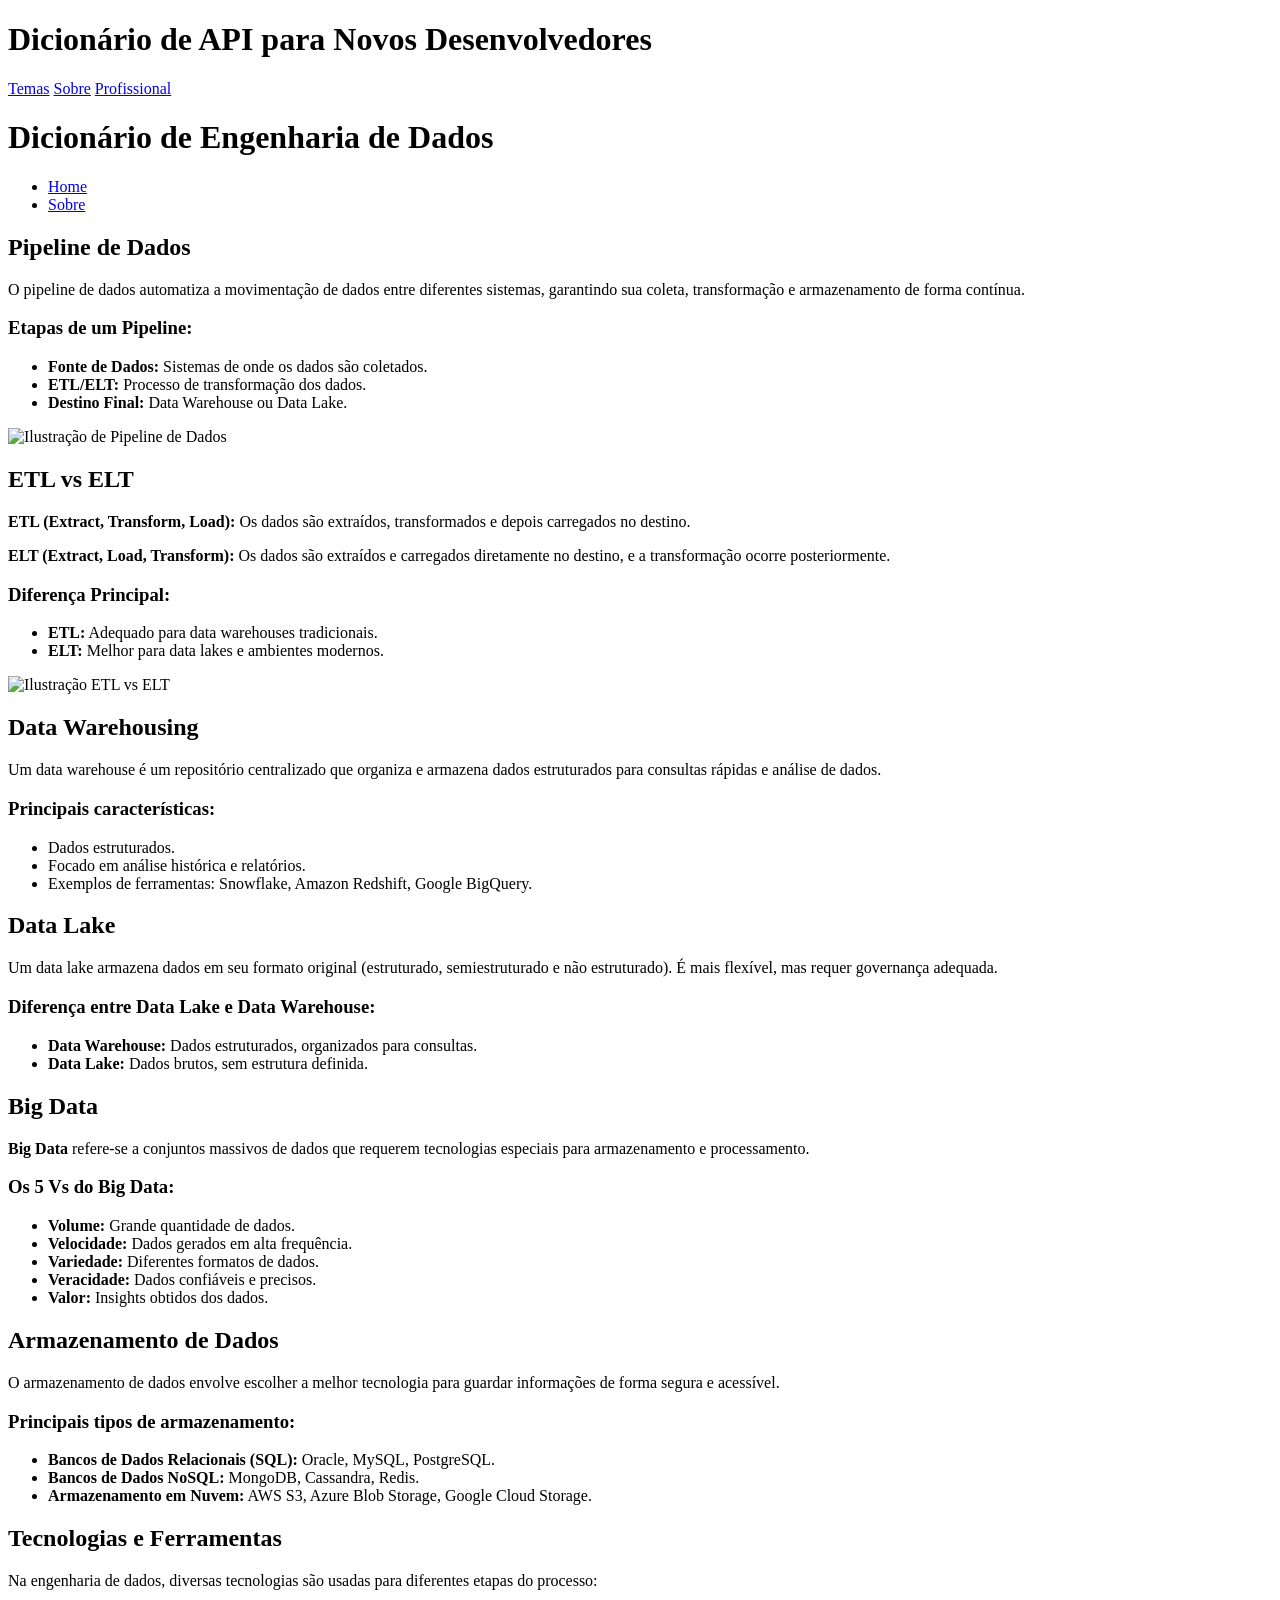
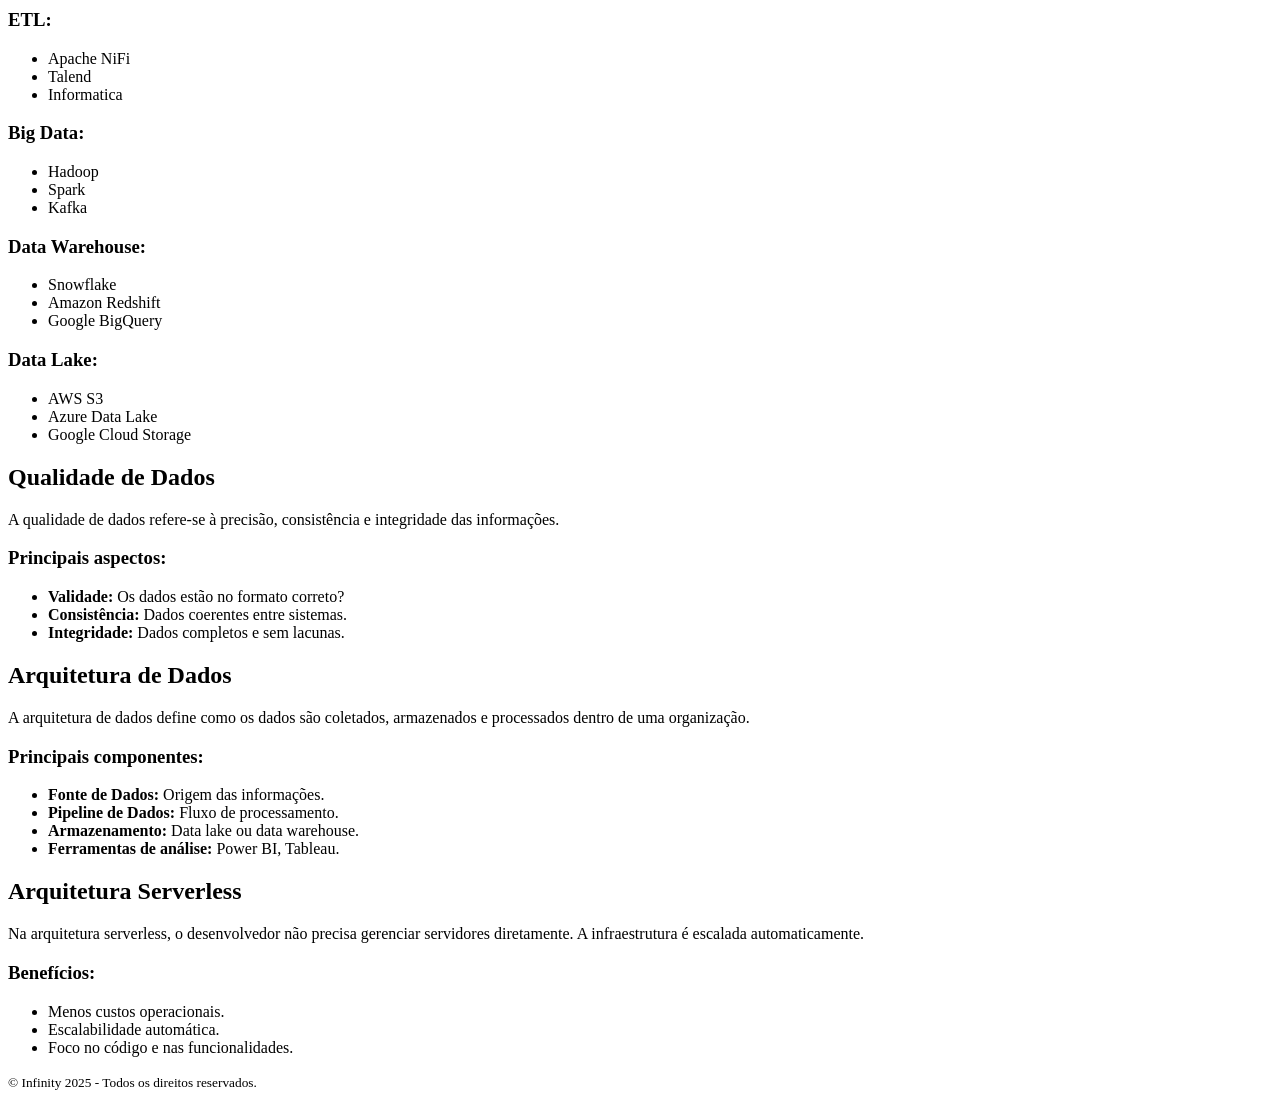
==== commit ea7f41e0: "Merge branch 'main' into Darlene" ====
--- a/main.html
+++ b/main.html
@@ -4,91 +4,167 @@
     <meta charset="UTF-8">
     <meta name="viewport" content="width=device-width, initial-scale=1.0">
     <title>Meu Blog</title>
-    <link rel="stylesheet" href="styles.css">
+    <link rel="stylesheet" href="./Style.css">
 </head>
 <body>
     <header>
-        <h1>Meu Blog</h1>
+        <h1>Dicionário de API para Novos Desenvolvedores</h1>
         <nav>
-            <a href="index.html">Home</a>
+            <a href="index.html">Temas</a>
             <a href="about.html">Sobre</a>
+            <a href="profissional.html">Profissional</a>
         </nav>
     </header>
     <main>
         <article>
-            <h4>Topologia de Rede</h4>
-            <p>A topologia de rede define a estrutura e a forma como os dispositivos estão interconectados. Os principais tipos são:</p>
-          
-                <p>Barramento: Todos os dispositivos compartilham um único meio de transmissão.</p>
-                <p>Anel: Os dispositivos estão conectados em um círculo fechado.</p>
-                <p>Estrela: Todos os dispositivos se conectam a um ponto central.</p>
-                <p>Malha: Cada dispositivo está conectado a vários outros.</p>
-                <p>Híbrida: Combina diferentes topologias.</p>
 
-            <h4>Protocolos de Rede</h4>
-            <p>Protocolos de rede são regras que definem a comunicação entre dispositivos. Alguns exemplos:</p>  
-                <p>HTTP/HTTPS: Para comunicação web.</p>  
-                <p>TCP/IP: Base da internet.</p>  
-                <p>UDP: Protocolo rápido para transmissão de dados.</p>  
-                <p>DNS: Resolve nomes de domínios para endereços IP.</p>
-                <p>FTP/SFTP: Transferência de arquivos.</p>
+        </article>
+        
+        <h1>Dicionário de Engenharia de Dados</h1>
+        <nav>
+            <ul>
+                <li><a href="index.html">Home</a></li>
+                <li><a href="about.html">Sobre</a></li>
+            </ul>
+        </nav>
+    </header>
+
+    <main>
+        <article>
+            <section id="pipeline-dados">
+                <h2>Pipeline de Dados</h2>
+                <p>O pipeline de dados automatiza a movimentação de dados entre diferentes sistemas, garantindo sua coleta, transformação e armazenamento de forma contínua.</p>
+                <h3>Etapas de um Pipeline:</h3>
+                <ul>
+                    <li><strong>Fonte de Dados:</strong> Sistemas de onde os dados são coletados.</li>
+                    <li><strong>ETL/ELT:</strong> Processo de transformação dos dados.</li>
+                    <li><strong>Destino Final:</strong> Data Warehouse ou Data Lake.</li>
+                </ul>
+                <img src="https://tse3.mm.bing.net/th?id=OIP.Jnn091onYDHK3SA3Gh5SpwHaDt&pid=Api&P=0&h=180" alt="Ilustração de Pipeline de Dados">
+            </section>
+
+            <section id="etl-vs-elt">
+                <h2>ETL vs ELT</h2>
+                <p><strong>ETL (Extract, Transform, Load):</strong> Os dados são extraídos, transformados e depois carregados no destino.</p>
+                <p><strong>ELT (Extract, Load, Transform):</strong> Os dados são extraídos e carregados diretamente no destino, e a transformação ocorre posteriormente.</p>
+                <h3>Diferença Principal:</h3>
+                <ul>
+                    <li><strong>ETL:</strong> Adequado para data warehouses tradicionais.</li>
+                    <li><strong>ELT:</strong> Melhor para data lakes e ambientes modernos.</li>
+                </ul>
+                <img src="https://blog.bismart.com/hs-fs/hubfs/Imported_Blog_Media/ETL%20vs%20ELT%20proceso%20y%20arquitectura-Sep-26-2023-08-49-27-9469-AM.jpg" alt="Ilustração ETL vs ELT">
+            </section>
+
+            <section id="data-warehousing">
+                <h2>Data Warehousing</h2>
+                <p>Um data warehouse é um repositório centralizado que organiza e armazena dados estruturados para consultas rápidas e análise de dados.</p>
+                <h3>Principais características:</h3>
+                <ul>
+                    <li>Dados estruturados.</li>
+                    <li>Focado em análise histórica e relatórios.</li>
+                    <li>Exemplos de ferramentas: Snowflake, Amazon Redshift, Google BigQuery.</li>
+                </ul>
+            </section>
+
+            <section id="data-lake">
+                <h2>Data Lake</h2>
+                <p>Um data lake armazena dados em seu formato original (estruturado, semiestruturado e não estruturado). É mais flexível, mas requer governança adequada.</p>
+                <h3>Diferença entre Data Lake e Data Warehouse:</h3>
+                <ul>
+                    <li><strong>Data Warehouse:</strong> Dados estruturados, organizados para consultas.</li>
+                    <li><strong>Data Lake:</strong> Dados brutos, sem estrutura definida.</li>
+                </ul>
+            </section>
+
+            <section id="big-data">
+                <h2>Big Data</h2>
+                <p><strong>Big Data</strong> refere-se a conjuntos massivos de dados que requerem tecnologias especiais para armazenamento e processamento.</p>
+                <h3>Os 5 Vs do Big Data:</h3>
+                <ul>
+                    <li><strong>Volume:</strong> Grande quantidade de dados.</li>
+                    <li><strong>Velocidade:</strong> Dados gerados em alta frequência.</li>
+                    <li><strong>Variedade:</strong> Diferentes formatos de dados.</li>
+                    <li><strong>Veracidade:</strong> Dados confiáveis e precisos.</li>
+                    <li><strong>Valor:</strong> Insights obtidos dos dados.</li>
+                </ul>
+            </section>
+            <section id="armazenamento-dados">
+                <h2>Armazenamento de Dados</h2>
+                <p>O armazenamento de dados envolve escolher a melhor tecnologia para guardar informações de forma segura e acessível.</p>
+                <h3>Principais tipos de armazenamento:</h3>
+                <ul>
+                    <li><strong>Bancos de Dados Relacionais (SQL):</strong> Oracle, MySQL, PostgreSQL.</li>
+                    <li><strong>Bancos de Dados NoSQL:</strong> MongoDB, Cassandra, Redis.</li>
+                    <li><strong>Armazenamento em Nuvem:</strong> AWS S3, Azure Blob Storage, Google Cloud Storage.</li>
+                </ul>
+            </section>
             
-                <h4>Endereçamento de Rede</h4>
-                <p>Define como os dispositivos são identificados na rede.</p>  
-                    <p>IPv4: Formato padrão com endereços de 32 bits.</p>  
-                    <p>IPv6: Substitui o IPv4, usando 128 bits.</p>  
-                    <p>MAC Address: Endereço físico da interface de rede.</p>  
-                 
-    
-                <h4>Camadas de Rede</h4>
-                <p>O modelo OSI define sete camadas para padronizar a comunicação:</p>  
-                    <p>Física</p>  
-                    <p>Enlace de Dados</p>  
-                    <p>Rede</p>  
-                    <p>Transporte</p> 
-                    <p>Sessão</p>  
-                    <p>Apresentação</p>
-                    <p>Aplicação</p>
-    
-                <h4>Dispositivos de Rede</h4>
-                <p>Os dispositivos conectam e gerenciam o tráfego de rede:</p>  
-                    <p>Roteador: Encaminha pacotes entre redes.</p>  
-                    <p>Switch: Gerencia conexões locais.</p>  
-                    <p>Modem: Converte sinais digitais e analógicos.</p>  
-                    <p>Access Point: Expande a rede sem fio.</p> 
-                
-                <h4>Tipos de Redes</h4>
-                <p>Classificação com base na área de cobertura:</p>  
-                    <p>LAN (Local Area Network): Pequena área.</p>  
-                    <p>MAN (Metropolitan Area Network): Abrange uma cidade.</p>  
-                    <p>WAN (Wide Area Network): Redes globais, como a internet.</p>  
-                    <p>PAN (Personal Area Network): Redes pessoais, como Bluetooth.</p> 
-    
-                <h4>Segurança de Redes</h4>
-                <p>Principais conceitos:</p>  
-                    <p>Firewall: Filtra tráfego de rede.</p>  
-                    <p>Criptografia: Protege dados durante a transmissão.</p>  
-                    <p>VPN: Garante conexões seguras.</p>  
-                    <p>Autenticação: Controle de acesso.</p>  
-    
-                <h4>Comutação de Pacotes vs. Comutação de Circuitos</h4>
-                    <p>Comutação de Pacotes: Dados divididos em pacotes que são transmitidos independentemente.</p>
-                    <p>Comutação de Circuitos: Requer conexão dedicada antes da transmissão.</p>
-                
-                <h4>Largura de Banda e Latência</h4>         
-                    <p>Largura de Banda: Quantidade de dados que podem ser transmitidos em um tempo.</p>
-                    <p>Latência: Tempo de resposta entre envio e recebimento de dados.</p>
-    
-                <h4>Tecnologias de Rede</h4>         
-                <p>Principais tecnologias utilizadas:</p>
-                    <p>Wi-Fi: Conexão sem fio.</p>
-                    <p>Ethernet: Rede com fio.</p>
-                    <p>5G: Alta velocidade para dispositivos móveis.</p>
-                    <p>Fibra Óptica: Conexão de alta velocidade por meio de pulsos de luz.</p>
-        </article>
+            <section id="tecnologias-ferramentas">
+                <h2>Tecnologias e Ferramentas</h2>
+                <p>Na engenharia de dados, diversas tecnologias são usadas para diferentes etapas do processo:</p>
+                <h3>ETL:</h3>
+                <ul>
+                    <li>Apache NiFi</li>
+                    <li>Talend</li>
+                    <li>Informatica</li>
+                </ul>
+                <h3>Big Data:</h3>
+                <ul>
+                    <li>Hadoop</li>
+                    <li>Spark</li>
+                    <li>Kafka</li>
+                </ul>
+                <h3>Data Warehouse:</h3>
+                <ul>
+                    <li>Snowflake</li>
+                    <li>Amazon Redshift</li>
+                    <li>Google BigQuery</li>
+                </ul>
+                <h3>Data Lake:</h3>
+                <ul>
+                    <li>AWS S3</li>
+                    <li>Azure Data Lake</li>
+                    <li>Google Cloud Storage</li>
+                </ul>
+            </section>
+            
+            <section id="qualidade-dados">
+                <h2>Qualidade de Dados</h2>
+                <p>A qualidade de dados refere-se à precisão, consistência e integridade das informações.</p>
+                <h3>Principais aspectos:</h3>
+                <ul>
+                    <li><strong>Validade:</strong> Os dados estão no formato correto?</li>
+                    <li><strong>Consistência:</strong> Dados coerentes entre sistemas.</li>
+                    <li><strong>Integridade:</strong> Dados completos e sem lacunas.</li>
+                </ul>
+            </section>
+            
+            <section id="arquitetura-dados">
+                <h2>Arquitetura de Dados</h2>
+                <p>A arquitetura de dados define como os dados são coletados, armazenados e processados dentro de uma organização.</p>
+                <h3>Principais componentes:</h3>
+                <ul>
+                    <li><strong>Fonte de Dados:</strong> Origem das informações.</li>
+                    <li><strong>Pipeline de Dados:</strong> Fluxo de processamento.</li>
+                    <li><strong>Armazenamento:</strong> Data lake ou data warehouse.</li>
+                    <li><strong>Ferramentas de análise:</strong> Power BI, Tableau.</li>
+                </ul>
+            </section>
+            
+            <section id="arquitetura-serverless">
+                <h2>Arquitetura Serverless</h2>
+                <p>Na arquitetura serverless, o desenvolvedor não precisa gerenciar servidores diretamente. A infraestrutura é escalada automaticamente.</p>
+                <h3>Benefícios:</h3>
+                <ul>
+                    <li>Menos custos operacionais.</li>
+                    <li>Escalabilidade automática.</li>
+                    <li>Foco no código e nas funcionalidades.</li>
+                </ul>
+            </section>
+            
     </main>
     <footer>
-        <p>&copy; 2023 Meu Blog</p>
+        <p><small>&copy; Infinity 2025 - Todos os direitos reservados.</small></p>
     </footer>
 </body>
 </html>
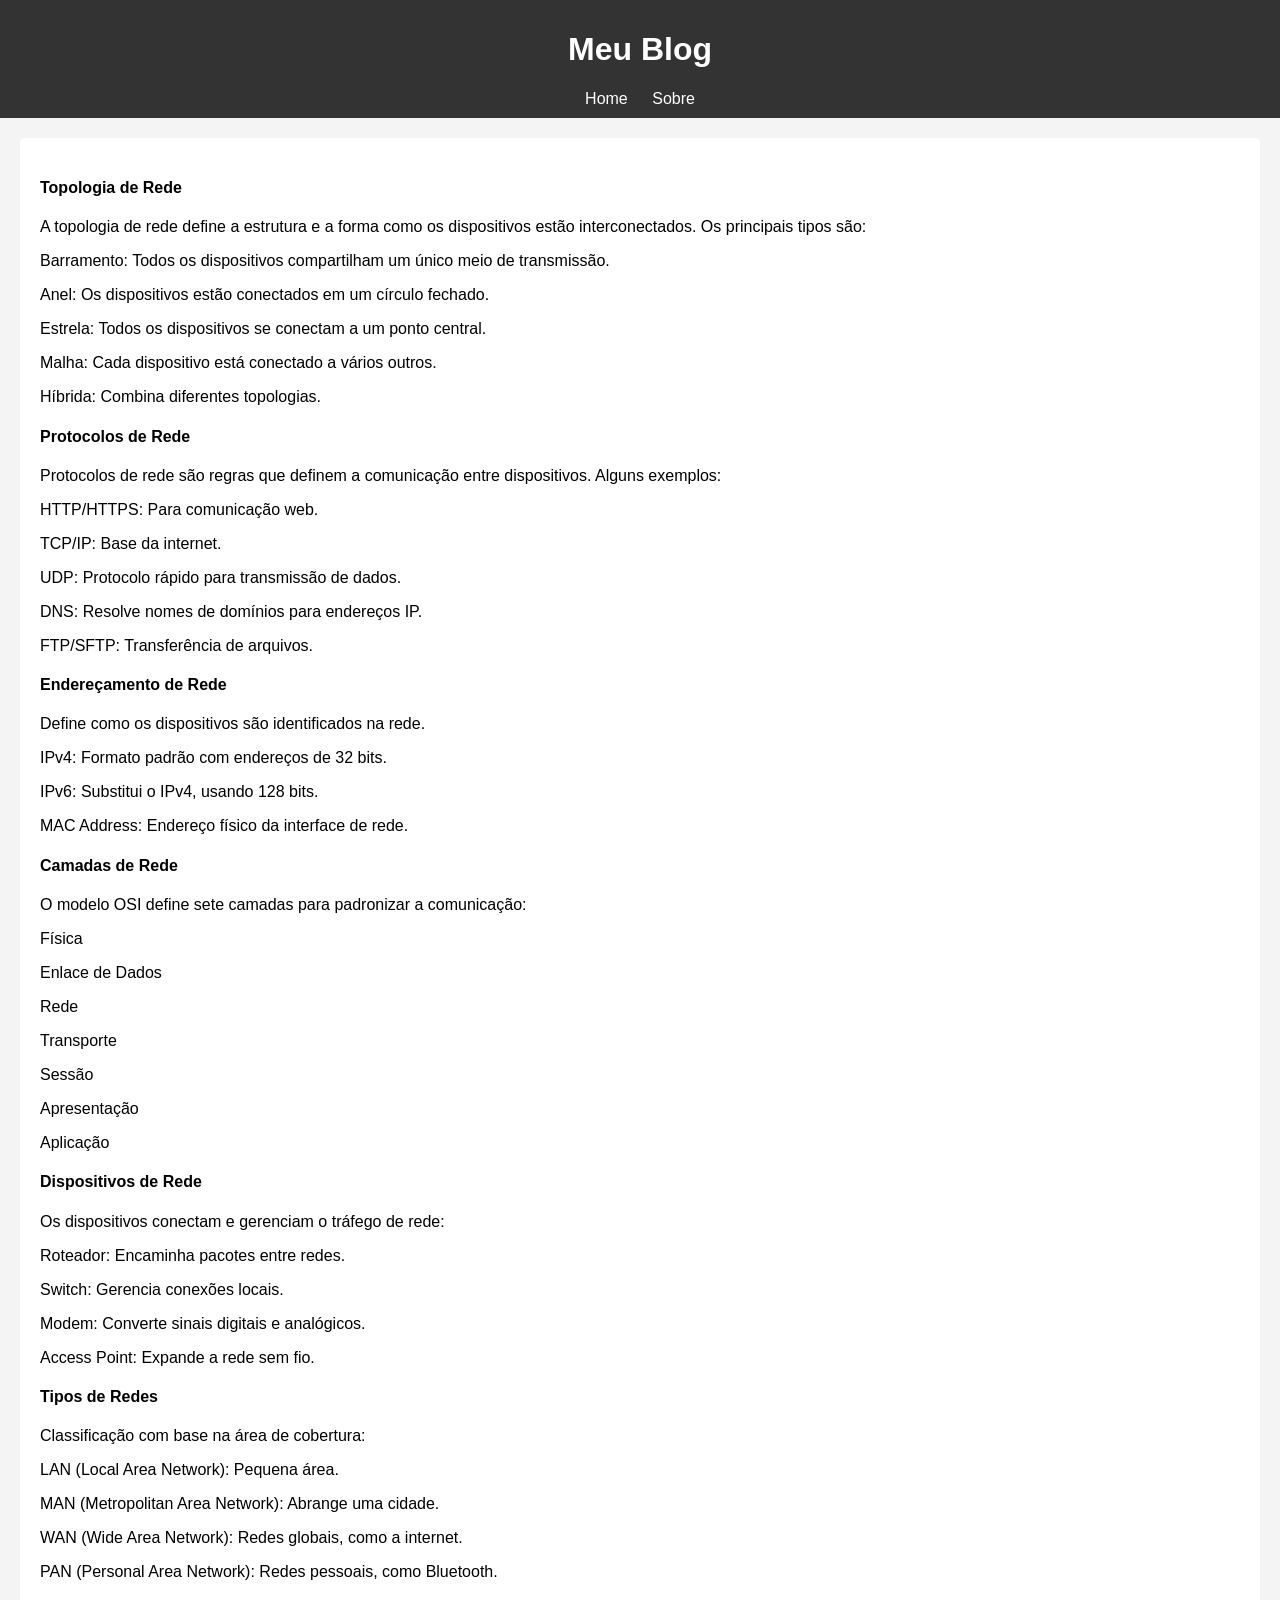
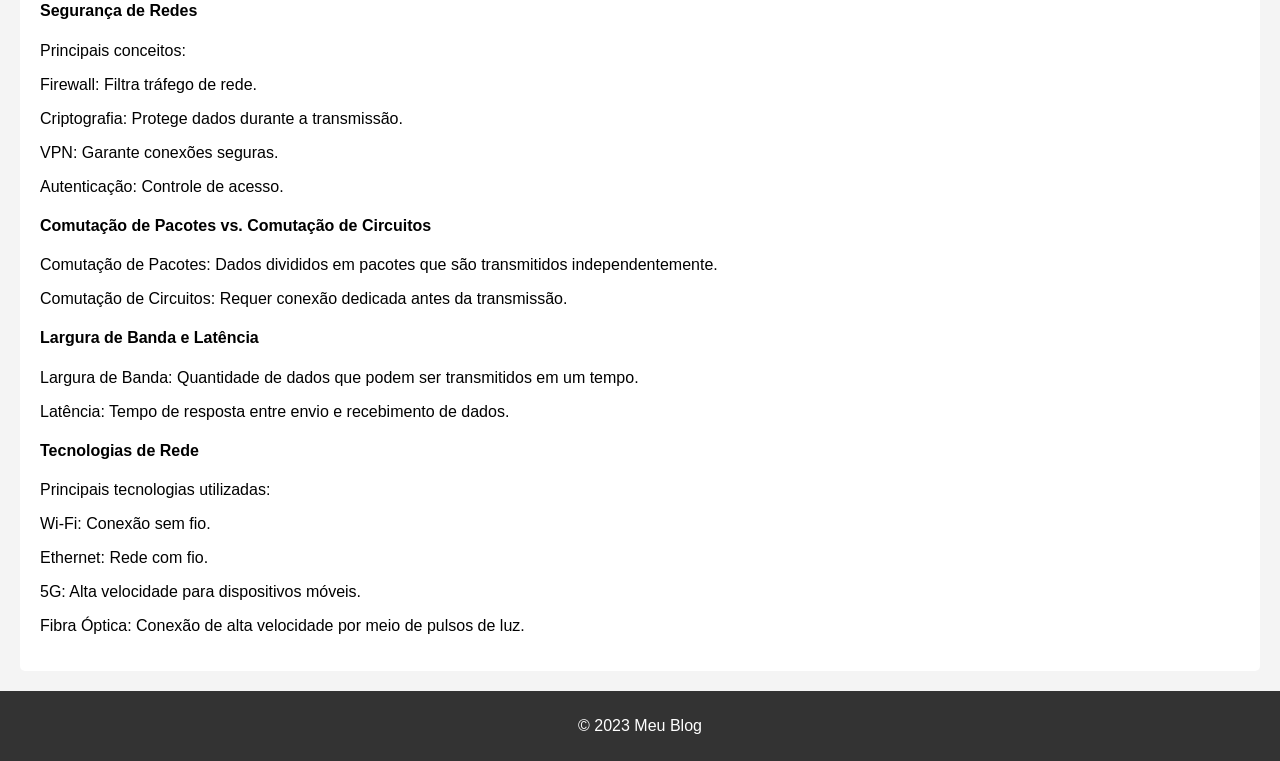
==== commit 59ce3710: "ultima alteração" ====
--- a/main.html
+++ b/main.html
@@ -4,167 +4,93 @@
     <meta charset="UTF-8">
     <meta name="viewport" content="width=device-width, initial-scale=1.0">
     <title>Meu Blog</title>
-    <link rel="stylesheet" href="./Style.css">
+    <link rel="stylesheet" href="styles.css">
 </head>
 <body>
     <header>
-        <h1>Dicionário de API para Novos Desenvolvedores</h1>
+        <h1>Meu Blog</h1>
         <nav>
-            <a href="index.html">Temas</a>
+            <a href="index.html">Home</a>
             <a href="about.html">Sobre</a>
-            <a href="profissional.html">Profissional</a>
         </nav>
     </header>
     <main>
         <article>
+            <h4>Topologia de Rede</h4>
+            <p>A topologia de rede define a estrutura e a forma como os dispositivos estão interconectados. Os principais tipos são:</p>
+          
+                <p>Barramento: Todos os dispositivos compartilham um único meio de transmissão.</p>
+                <p>Anel: Os dispositivos estão conectados em um círculo fechado.</p>
+                <p>Estrela: Todos os dispositivos se conectam a um ponto central.</p>
+                <p>Malha: Cada dispositivo está conectado a vários outros.</p>
+                <p>Híbrida: Combina diferentes topologias.</p>
 
+            <h4>Protocolos de Rede</h4>
+            <p>Protocolos de rede são regras que definem a comunicação entre dispositivos. Alguns exemplos:</p>  
+                <p>HTTP/HTTPS: Para comunicação web.</p>  
+                <p>TCP/IP: Base da internet.</p>  
+                <p>UDP: Protocolo rápido para transmissão de dados.</p>  
+                <p>DNS: Resolve nomes de domínios para endereços IP.</p>
+                <p>FTP/SFTP: Transferência de arquivos.</p>
+            
+                <h4>Endereçamento de Rede</h4>
+                <p>Define como os dispositivos são identificados na rede.</p>  
+                    <p>IPv4: Formato padrão com endereços de 32 bits.</p>  
+                    <p>IPv6: Substitui o IPv4, usando 128 bits.</p>  
+                    <p>MAC Address: Endereço físico da interface de rede.</p>  
+                 
+    
+                <h4>Camadas de Rede</h4>
+                <p>O modelo OSI define sete camadas para padronizar a comunicação:</p>  
+                    <p>Física</p>  
+                    <p>Enlace de Dados</p>  
+                    <p>Rede</p>  
+                    <p>Transporte</p> 
+                    <p>Sessão</p>  
+                    <p>Apresentação</p>
+                    <p>Aplicação</p>
+    
+                <h4>Dispositivos de Rede</h4>
+                <p>Os dispositivos conectam e gerenciam o tráfego de rede:</p>  
+                    <p>Roteador: Encaminha pacotes entre redes.</p>  
+                    <p>Switch: Gerencia conexões locais.</p>  
+                    <p>Modem: Converte sinais digitais e analógicos.</p>  
+                    <p>Access Point: Expande a rede sem fio.</p> 
+                
+                <h4>Tipos de Redes</h4>
+                <p>Classificação com base na área de cobertura:</p>  
+                    <p>LAN (Local Area Network): Pequena área.</p>  
+                    <p>MAN (Metropolitan Area Network): Abrange uma cidade.</p>  
+                    <p>WAN (Wide Area Network): Redes globais, como a internet.</p>  
+                    <p>PAN (Personal Area Network): Redes pessoais, como Bluetooth.</p> 
+    
+                <h4>Segurança de Redes</h4>
+                <p>Principais conceitos:</p>  
+                    <p>Firewall: Filtra tráfego de rede.</p>  
+                    <p>Criptografia: Protege dados durante a transmissão.</p>  
+                    <p>VPN: Garante conexões seguras.</p>  
+                    <p>Autenticação: Controle de acesso.</p>  
+    
+                <h4>Comutação de Pacotes vs. Comutação de Circuitos</h4>
+                    <p>Comutação de Pacotes: Dados divididos em pacotes que são transmitidos independentemente.</p>
+                    <p>Comutação de Circuitos: Requer conexão dedicada antes da transmissão.</p>
+                
+                <h4>Largura de Banda e Latência</h4>         
+                    <p>Largura de Banda: Quantidade de dados que podem ser transmitidos em um tempo.</p>
+                    <p>Latência: Tempo de resposta entre envio e recebimento de dados.</p>
+    
+                <h4>Tecnologias de Rede</h4>         
+                <p>Principais tecnologias utilizadas:</p>
+                    <p>Wi-Fi: Conexão sem fio.</p>
+                    <p>Ethernet: Rede com fio.</p>
+                    <p>5G: Alta velocidade para dispositivos móveis.</p>
+                    <p>Fibra Óptica: Conexão de alta velocidade por meio de pulsos de luz.</p>
+                    
         </article>
         
-        <h1>Dicionário de Engenharia de Dados</h1>
-        <nav>
-            <ul>
-                <li><a href="index.html">Home</a></li>
-                <li><a href="about.html">Sobre</a></li>
-            </ul>
-        </nav>
-    </header>
-
-    <main>
-        <article>
-            <section id="pipeline-dados">
-                <h2>Pipeline de Dados</h2>
-                <p>O pipeline de dados automatiza a movimentação de dados entre diferentes sistemas, garantindo sua coleta, transformação e armazenamento de forma contínua.</p>
-                <h3>Etapas de um Pipeline:</h3>
-                <ul>
-                    <li><strong>Fonte de Dados:</strong> Sistemas de onde os dados são coletados.</li>
-                    <li><strong>ETL/ELT:</strong> Processo de transformação dos dados.</li>
-                    <li><strong>Destino Final:</strong> Data Warehouse ou Data Lake.</li>
-                </ul>
-                <img src="https://tse3.mm.bing.net/th?id=OIP.Jnn091onYDHK3SA3Gh5SpwHaDt&pid=Api&P=0&h=180" alt="Ilustração de Pipeline de Dados">
-            </section>
-
-            <section id="etl-vs-elt">
-                <h2>ETL vs ELT</h2>
-                <p><strong>ETL (Extract, Transform, Load):</strong> Os dados são extraídos, transformados e depois carregados no destino.</p>
-                <p><strong>ELT (Extract, Load, Transform):</strong> Os dados são extraídos e carregados diretamente no destino, e a transformação ocorre posteriormente.</p>
-                <h3>Diferença Principal:</h3>
-                <ul>
-                    <li><strong>ETL:</strong> Adequado para data warehouses tradicionais.</li>
-                    <li><strong>ELT:</strong> Melhor para data lakes e ambientes modernos.</li>
-                </ul>
-                <img src="https://blog.bismart.com/hs-fs/hubfs/Imported_Blog_Media/ETL%20vs%20ELT%20proceso%20y%20arquitectura-Sep-26-2023-08-49-27-9469-AM.jpg" alt="Ilustração ETL vs ELT">
-            </section>
-
-            <section id="data-warehousing">
-                <h2>Data Warehousing</h2>
-                <p>Um data warehouse é um repositório centralizado que organiza e armazena dados estruturados para consultas rápidas e análise de dados.</p>
-                <h3>Principais características:</h3>
-                <ul>
-                    <li>Dados estruturados.</li>
-                    <li>Focado em análise histórica e relatórios.</li>
-                    <li>Exemplos de ferramentas: Snowflake, Amazon Redshift, Google BigQuery.</li>
-                </ul>
-            </section>
-
-            <section id="data-lake">
-                <h2>Data Lake</h2>
-                <p>Um data lake armazena dados em seu formato original (estruturado, semiestruturado e não estruturado). É mais flexível, mas requer governança adequada.</p>
-                <h3>Diferença entre Data Lake e Data Warehouse:</h3>
-                <ul>
-                    <li><strong>Data Warehouse:</strong> Dados estruturados, organizados para consultas.</li>
-                    <li><strong>Data Lake:</strong> Dados brutos, sem estrutura definida.</li>
-                </ul>
-            </section>
-
-            <section id="big-data">
-                <h2>Big Data</h2>
-                <p><strong>Big Data</strong> refere-se a conjuntos massivos de dados que requerem tecnologias especiais para armazenamento e processamento.</p>
-                <h3>Os 5 Vs do Big Data:</h3>
-                <ul>
-                    <li><strong>Volume:</strong> Grande quantidade de dados.</li>
-                    <li><strong>Velocidade:</strong> Dados gerados em alta frequência.</li>
-                    <li><strong>Variedade:</strong> Diferentes formatos de dados.</li>
-                    <li><strong>Veracidade:</strong> Dados confiáveis e precisos.</li>
-                    <li><strong>Valor:</strong> Insights obtidos dos dados.</li>
-                </ul>
-            </section>
-            <section id="armazenamento-dados">
-                <h2>Armazenamento de Dados</h2>
-                <p>O armazenamento de dados envolve escolher a melhor tecnologia para guardar informações de forma segura e acessível.</p>
-                <h3>Principais tipos de armazenamento:</h3>
-                <ul>
-                    <li><strong>Bancos de Dados Relacionais (SQL):</strong> Oracle, MySQL, PostgreSQL.</li>
-                    <li><strong>Bancos de Dados NoSQL:</strong> MongoDB, Cassandra, Redis.</li>
-                    <li><strong>Armazenamento em Nuvem:</strong> AWS S3, Azure Blob Storage, Google Cloud Storage.</li>
-                </ul>
-            </section>
-            
-            <section id="tecnologias-ferramentas">
-                <h2>Tecnologias e Ferramentas</h2>
-                <p>Na engenharia de dados, diversas tecnologias são usadas para diferentes etapas do processo:</p>
-                <h3>ETL:</h3>
-                <ul>
-                    <li>Apache NiFi</li>
-                    <li>Talend</li>
-                    <li>Informatica</li>
-                </ul>
-                <h3>Big Data:</h3>
-                <ul>
-                    <li>Hadoop</li>
-                    <li>Spark</li>
-                    <li>Kafka</li>
-                </ul>
-                <h3>Data Warehouse:</h3>
-                <ul>
-                    <li>Snowflake</li>
-                    <li>Amazon Redshift</li>
-                    <li>Google BigQuery</li>
-                </ul>
-                <h3>Data Lake:</h3>
-                <ul>
-                    <li>AWS S3</li>
-                    <li>Azure Data Lake</li>
-                    <li>Google Cloud Storage</li>
-                </ul>
-            </section>
-            
-            <section id="qualidade-dados">
-                <h2>Qualidade de Dados</h2>
-                <p>A qualidade de dados refere-se à precisão, consistência e integridade das informações.</p>
-                <h3>Principais aspectos:</h3>
-                <ul>
-                    <li><strong>Validade:</strong> Os dados estão no formato correto?</li>
-                    <li><strong>Consistência:</strong> Dados coerentes entre sistemas.</li>
-                    <li><strong>Integridade:</strong> Dados completos e sem lacunas.</li>
-                </ul>
-            </section>
-            
-            <section id="arquitetura-dados">
-                <h2>Arquitetura de Dados</h2>
-                <p>A arquitetura de dados define como os dados são coletados, armazenados e processados dentro de uma organização.</p>
-                <h3>Principais componentes:</h3>
-                <ul>
-                    <li><strong>Fonte de Dados:</strong> Origem das informações.</li>
-                    <li><strong>Pipeline de Dados:</strong> Fluxo de processamento.</li>
-                    <li><strong>Armazenamento:</strong> Data lake ou data warehouse.</li>
-                    <li><strong>Ferramentas de análise:</strong> Power BI, Tableau.</li>
-                </ul>
-            </section>
-            
-            <section id="arquitetura-serverless">
-                <h2>Arquitetura Serverless</h2>
-                <p>Na arquitetura serverless, o desenvolvedor não precisa gerenciar servidores diretamente. A infraestrutura é escalada automaticamente.</p>
-                <h3>Benefícios:</h3>
-                <ul>
-                    <li>Menos custos operacionais.</li>
-                    <li>Escalabilidade automática.</li>
-                    <li>Foco no código e nas funcionalidades.</li>
-                </ul>
-            </section>
-            
     </main>
     <footer>
-        <p><small>&copy; Infinity 2025 - Todos os direitos reservados.</small></p>
+        <p>&copy; 2023 Meu Blog</p>
     </footer>
 </body>
 </html>
--- a/styles.css
+++ b/styles.css
@@ -0,0 +1,33 @@
+body {
+    font-family: Arial, sans-serif;
+    margin: 0;
+    padding: 0;
+    background-color: #f4f4f4;
+}
+
+header {
+    background-color: #333;
+    color: #fff;
+    padding: 10px 0;
+    text-align: center;
+}
+
+nav a {
+    color: #fff;
+    margin: 0 10px;
+    text-decoration: none;
+}
+
+article {
+    background-color: #fff;
+    margin: 20px;
+    padding: 20px;
+    border-radius: 5px;
+}
+
+footer {
+    text-align: center;
+    padding: 10px;
+    background-color: #333;
+    color: #fff;
+}
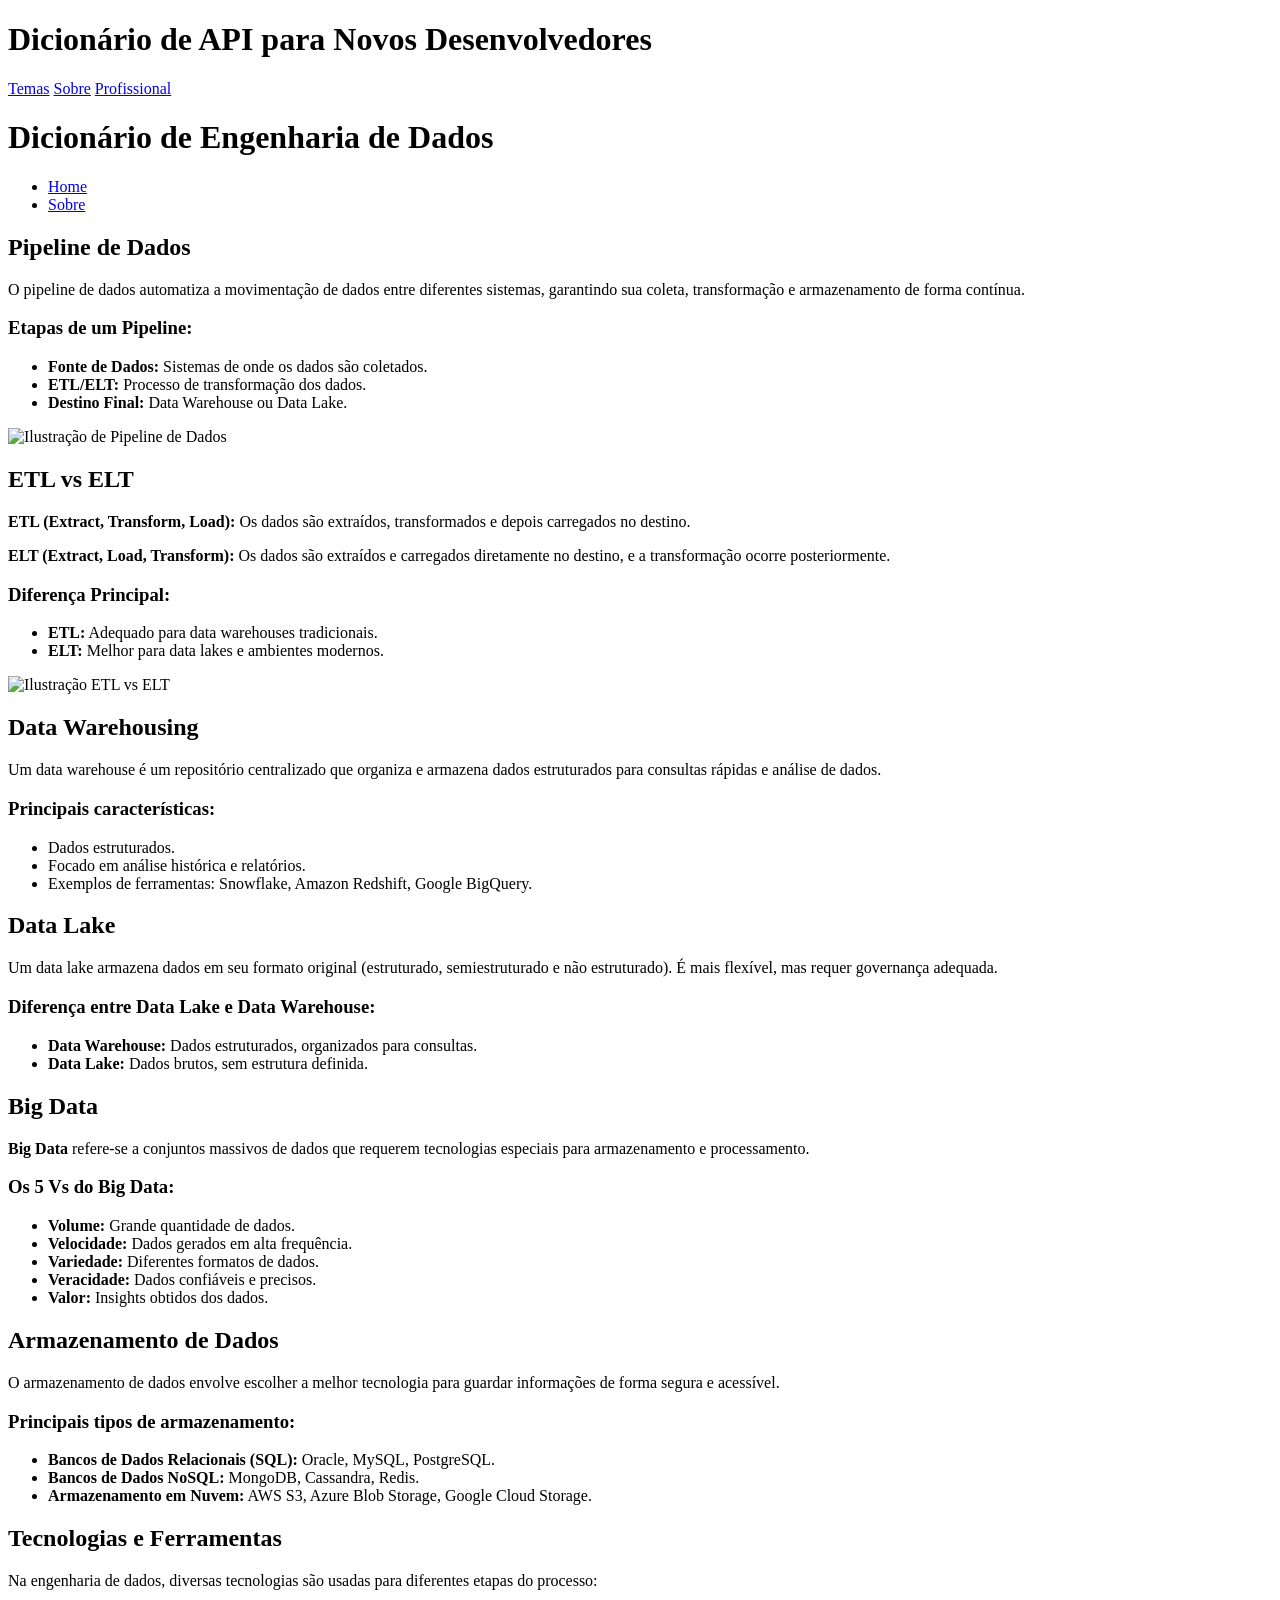
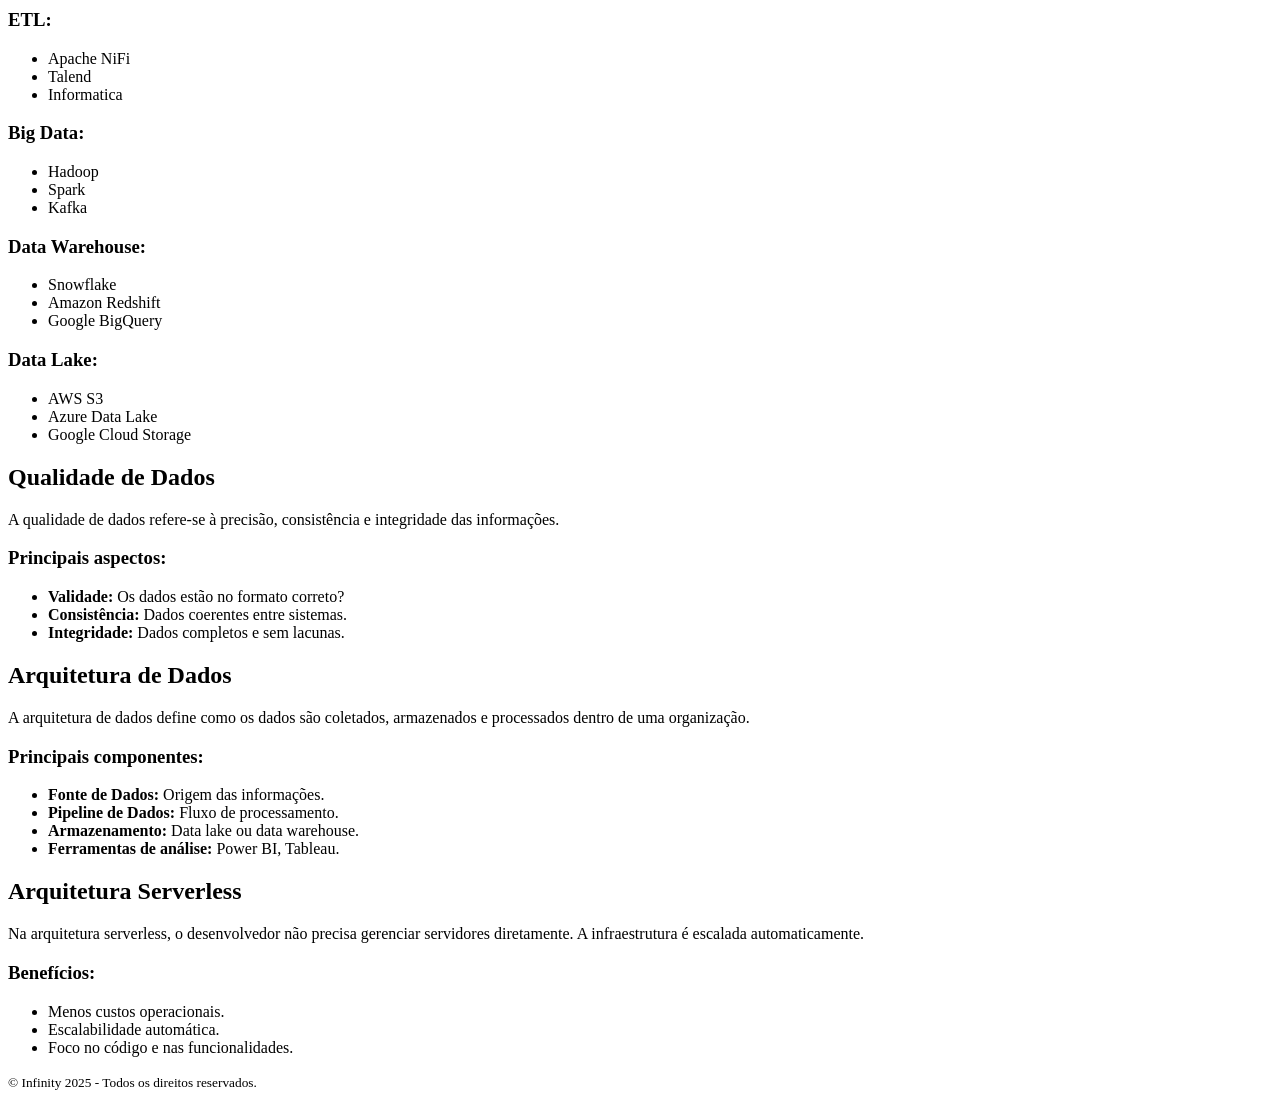
==== commit 376d68e6: "Merge branch 'Darlene' of https://github.com/WAllisonDuarte/PROJETO-HTML into Darlene" ====
--- a/main.html
+++ b/main.html
@@ -4,93 +4,167 @@
     <meta charset="UTF-8">
     <meta name="viewport" content="width=device-width, initial-scale=1.0">
     <title>Meu Blog</title>
-    <link rel="stylesheet" href="styles.css">
+    <link rel="stylesheet" href="./Style.css">
 </head>
 <body>
     <header>
-        <h1>Meu Blog</h1>
+        <h1>Dicionário de API para Novos Desenvolvedores</h1>
         <nav>
-            <a href="index.html">Home</a>
+            <a href="index.html">Temas</a>
             <a href="about.html">Sobre</a>
+            <a href="profissional.html">Profissional</a>
         </nav>
     </header>
     <main>
         <article>
-            <h4>Topologia de Rede</h4>
-            <p>A topologia de rede define a estrutura e a forma como os dispositivos estão interconectados. Os principais tipos são:</p>
-          
-                <p>Barramento: Todos os dispositivos compartilham um único meio de transmissão.</p>
-                <p>Anel: Os dispositivos estão conectados em um círculo fechado.</p>
-                <p>Estrela: Todos os dispositivos se conectam a um ponto central.</p>
-                <p>Malha: Cada dispositivo está conectado a vários outros.</p>
-                <p>Híbrida: Combina diferentes topologias.</p>
 
-            <h4>Protocolos de Rede</h4>
-            <p>Protocolos de rede são regras que definem a comunicação entre dispositivos. Alguns exemplos:</p>  
-                <p>HTTP/HTTPS: Para comunicação web.</p>  
-                <p>TCP/IP: Base da internet.</p>  
-                <p>UDP: Protocolo rápido para transmissão de dados.</p>  
-                <p>DNS: Resolve nomes de domínios para endereços IP.</p>
-                <p>FTP/SFTP: Transferência de arquivos.</p>
-            
-                <h4>Endereçamento de Rede</h4>
-                <p>Define como os dispositivos são identificados na rede.</p>  
-                    <p>IPv4: Formato padrão com endereços de 32 bits.</p>  
-                    <p>IPv6: Substitui o IPv4, usando 128 bits.</p>  
-                    <p>MAC Address: Endereço físico da interface de rede.</p>  
-                 
-    
-                <h4>Camadas de Rede</h4>
-                <p>O modelo OSI define sete camadas para padronizar a comunicação:</p>  
-                    <p>Física</p>  
-                    <p>Enlace de Dados</p>  
-                    <p>Rede</p>  
-                    <p>Transporte</p> 
-                    <p>Sessão</p>  
-                    <p>Apresentação</p>
-                    <p>Aplicação</p>
-    
-                <h4>Dispositivos de Rede</h4>
-                <p>Os dispositivos conectam e gerenciam o tráfego de rede:</p>  
-                    <p>Roteador: Encaminha pacotes entre redes.</p>  
-                    <p>Switch: Gerencia conexões locais.</p>  
-                    <p>Modem: Converte sinais digitais e analógicos.</p>  
-                    <p>Access Point: Expande a rede sem fio.</p> 
-                
-                <h4>Tipos de Redes</h4>
-                <p>Classificação com base na área de cobertura:</p>  
-                    <p>LAN (Local Area Network): Pequena área.</p>  
-                    <p>MAN (Metropolitan Area Network): Abrange uma cidade.</p>  
-                    <p>WAN (Wide Area Network): Redes globais, como a internet.</p>  
-                    <p>PAN (Personal Area Network): Redes pessoais, como Bluetooth.</p> 
-    
-                <h4>Segurança de Redes</h4>
-                <p>Principais conceitos:</p>  
-                    <p>Firewall: Filtra tráfego de rede.</p>  
-                    <p>Criptografia: Protege dados durante a transmissão.</p>  
-                    <p>VPN: Garante conexões seguras.</p>  
-                    <p>Autenticação: Controle de acesso.</p>  
-    
-                <h4>Comutação de Pacotes vs. Comutação de Circuitos</h4>
-                    <p>Comutação de Pacotes: Dados divididos em pacotes que são transmitidos independentemente.</p>
-                    <p>Comutação de Circuitos: Requer conexão dedicada antes da transmissão.</p>
-                
-                <h4>Largura de Banda e Latência</h4>         
-                    <p>Largura de Banda: Quantidade de dados que podem ser transmitidos em um tempo.</p>
-                    <p>Latência: Tempo de resposta entre envio e recebimento de dados.</p>
-    
-                <h4>Tecnologias de Rede</h4>         
-                <p>Principais tecnologias utilizadas:</p>
-                    <p>Wi-Fi: Conexão sem fio.</p>
-                    <p>Ethernet: Rede com fio.</p>
-                    <p>5G: Alta velocidade para dispositivos móveis.</p>
-                    <p>Fibra Óptica: Conexão de alta velocidade por meio de pulsos de luz.</p>
-                    
         </article>
         
+        <h1>Dicionário de Engenharia de Dados</h1>
+        <nav>
+            <ul>
+                <li><a href="index.html">Home</a></li>
+                <li><a href="about.html">Sobre</a></li>
+            </ul>
+        </nav>
+    </header>
+
+    <main>
+        <article>
+            <section id="pipeline-dados">
+                <h2>Pipeline de Dados</h2>
+                <p>O pipeline de dados automatiza a movimentação de dados entre diferentes sistemas, garantindo sua coleta, transformação e armazenamento de forma contínua.</p>
+                <h3>Etapas de um Pipeline:</h3>
+                <ul>
+                    <li><strong>Fonte de Dados:</strong> Sistemas de onde os dados são coletados.</li>
+                    <li><strong>ETL/ELT:</strong> Processo de transformação dos dados.</li>
+                    <li><strong>Destino Final:</strong> Data Warehouse ou Data Lake.</li>
+                </ul>
+                <img src="https://tse3.mm.bing.net/th?id=OIP.Jnn091onYDHK3SA3Gh5SpwHaDt&pid=Api&P=0&h=180" alt="Ilustração de Pipeline de Dados">
+            </section>
+
+            <section id="etl-vs-elt">
+                <h2>ETL vs ELT</h2>
+                <p><strong>ETL (Extract, Transform, Load):</strong> Os dados são extraídos, transformados e depois carregados no destino.</p>
+                <p><strong>ELT (Extract, Load, Transform):</strong> Os dados são extraídos e carregados diretamente no destino, e a transformação ocorre posteriormente.</p>
+                <h3>Diferença Principal:</h3>
+                <ul>
+                    <li><strong>ETL:</strong> Adequado para data warehouses tradicionais.</li>
+                    <li><strong>ELT:</strong> Melhor para data lakes e ambientes modernos.</li>
+                </ul>
+                <img src="https://blog.bismart.com/hs-fs/hubfs/Imported_Blog_Media/ETL%20vs%20ELT%20proceso%20y%20arquitectura-Sep-26-2023-08-49-27-9469-AM.jpg" alt="Ilustração ETL vs ELT">
+            </section>
+
+            <section id="data-warehousing">
+                <h2>Data Warehousing</h2>
+                <p>Um data warehouse é um repositório centralizado que organiza e armazena dados estruturados para consultas rápidas e análise de dados.</p>
+                <h3>Principais características:</h3>
+                <ul>
+                    <li>Dados estruturados.</li>
+                    <li>Focado em análise histórica e relatórios.</li>
+                    <li>Exemplos de ferramentas: Snowflake, Amazon Redshift, Google BigQuery.</li>
+                </ul>
+            </section>
+
+            <section id="data-lake">
+                <h2>Data Lake</h2>
+                <p>Um data lake armazena dados em seu formato original (estruturado, semiestruturado e não estruturado). É mais flexível, mas requer governança adequada.</p>
+                <h3>Diferença entre Data Lake e Data Warehouse:</h3>
+                <ul>
+                    <li><strong>Data Warehouse:</strong> Dados estruturados, organizados para consultas.</li>
+                    <li><strong>Data Lake:</strong> Dados brutos, sem estrutura definida.</li>
+                </ul>
+            </section>
+
+            <section id="big-data">
+                <h2>Big Data</h2>
+                <p><strong>Big Data</strong> refere-se a conjuntos massivos de dados que requerem tecnologias especiais para armazenamento e processamento.</p>
+                <h3>Os 5 Vs do Big Data:</h3>
+                <ul>
+                    <li><strong>Volume:</strong> Grande quantidade de dados.</li>
+                    <li><strong>Velocidade:</strong> Dados gerados em alta frequência.</li>
+                    <li><strong>Variedade:</strong> Diferentes formatos de dados.</li>
+                    <li><strong>Veracidade:</strong> Dados confiáveis e precisos.</li>
+                    <li><strong>Valor:</strong> Insights obtidos dos dados.</li>
+                </ul>
+            </section>
+            <section id="armazenamento-dados">
+                <h2>Armazenamento de Dados</h2>
+                <p>O armazenamento de dados envolve escolher a melhor tecnologia para guardar informações de forma segura e acessível.</p>
+                <h3>Principais tipos de armazenamento:</h3>
+                <ul>
+                    <li><strong>Bancos de Dados Relacionais (SQL):</strong> Oracle, MySQL, PostgreSQL.</li>
+                    <li><strong>Bancos de Dados NoSQL:</strong> MongoDB, Cassandra, Redis.</li>
+                    <li><strong>Armazenamento em Nuvem:</strong> AWS S3, Azure Blob Storage, Google Cloud Storage.</li>
+                </ul>
+            </section>
+            
+            <section id="tecnologias-ferramentas">
+                <h2>Tecnologias e Ferramentas</h2>
+                <p>Na engenharia de dados, diversas tecnologias são usadas para diferentes etapas do processo:</p>
+                <h3>ETL:</h3>
+                <ul>
+                    <li>Apache NiFi</li>
+                    <li>Talend</li>
+                    <li>Informatica</li>
+                </ul>
+                <h3>Big Data:</h3>
+                <ul>
+                    <li>Hadoop</li>
+                    <li>Spark</li>
+                    <li>Kafka</li>
+                </ul>
+                <h3>Data Warehouse:</h3>
+                <ul>
+                    <li>Snowflake</li>
+                    <li>Amazon Redshift</li>
+                    <li>Google BigQuery</li>
+                </ul>
+                <h3>Data Lake:</h3>
+                <ul>
+                    <li>AWS S3</li>
+                    <li>Azure Data Lake</li>
+                    <li>Google Cloud Storage</li>
+                </ul>
+            </section>
+            
+            <section id="qualidade-dados">
+                <h2>Qualidade de Dados</h2>
+                <p>A qualidade de dados refere-se à precisão, consistência e integridade das informações.</p>
+                <h3>Principais aspectos:</h3>
+                <ul>
+                    <li><strong>Validade:</strong> Os dados estão no formato correto?</li>
+                    <li><strong>Consistência:</strong> Dados coerentes entre sistemas.</li>
+                    <li><strong>Integridade:</strong> Dados completos e sem lacunas.</li>
+                </ul>
+            </section>
+            
+            <section id="arquitetura-dados">
+                <h2>Arquitetura de Dados</h2>
+                <p>A arquitetura de dados define como os dados são coletados, armazenados e processados dentro de uma organização.</p>
+                <h3>Principais componentes:</h3>
+                <ul>
+                    <li><strong>Fonte de Dados:</strong> Origem das informações.</li>
+                    <li><strong>Pipeline de Dados:</strong> Fluxo de processamento.</li>
+                    <li><strong>Armazenamento:</strong> Data lake ou data warehouse.</li>
+                    <li><strong>Ferramentas de análise:</strong> Power BI, Tableau.</li>
+                </ul>
+            </section>
+            
+            <section id="arquitetura-serverless">
+                <h2>Arquitetura Serverless</h2>
+                <p>Na arquitetura serverless, o desenvolvedor não precisa gerenciar servidores diretamente. A infraestrutura é escalada automaticamente.</p>
+                <h3>Benefícios:</h3>
+                <ul>
+                    <li>Menos custos operacionais.</li>
+                    <li>Escalabilidade automática.</li>
+                    <li>Foco no código e nas funcionalidades.</li>
+                </ul>
+            </section>
+            
     </main>
     <footer>
-        <p>&copy; 2023 Meu Blog</p>
+        <p><small>&copy; Infinity 2025 - Todos os direitos reservados.</small></p>
     </footer>
 </body>
 </html>
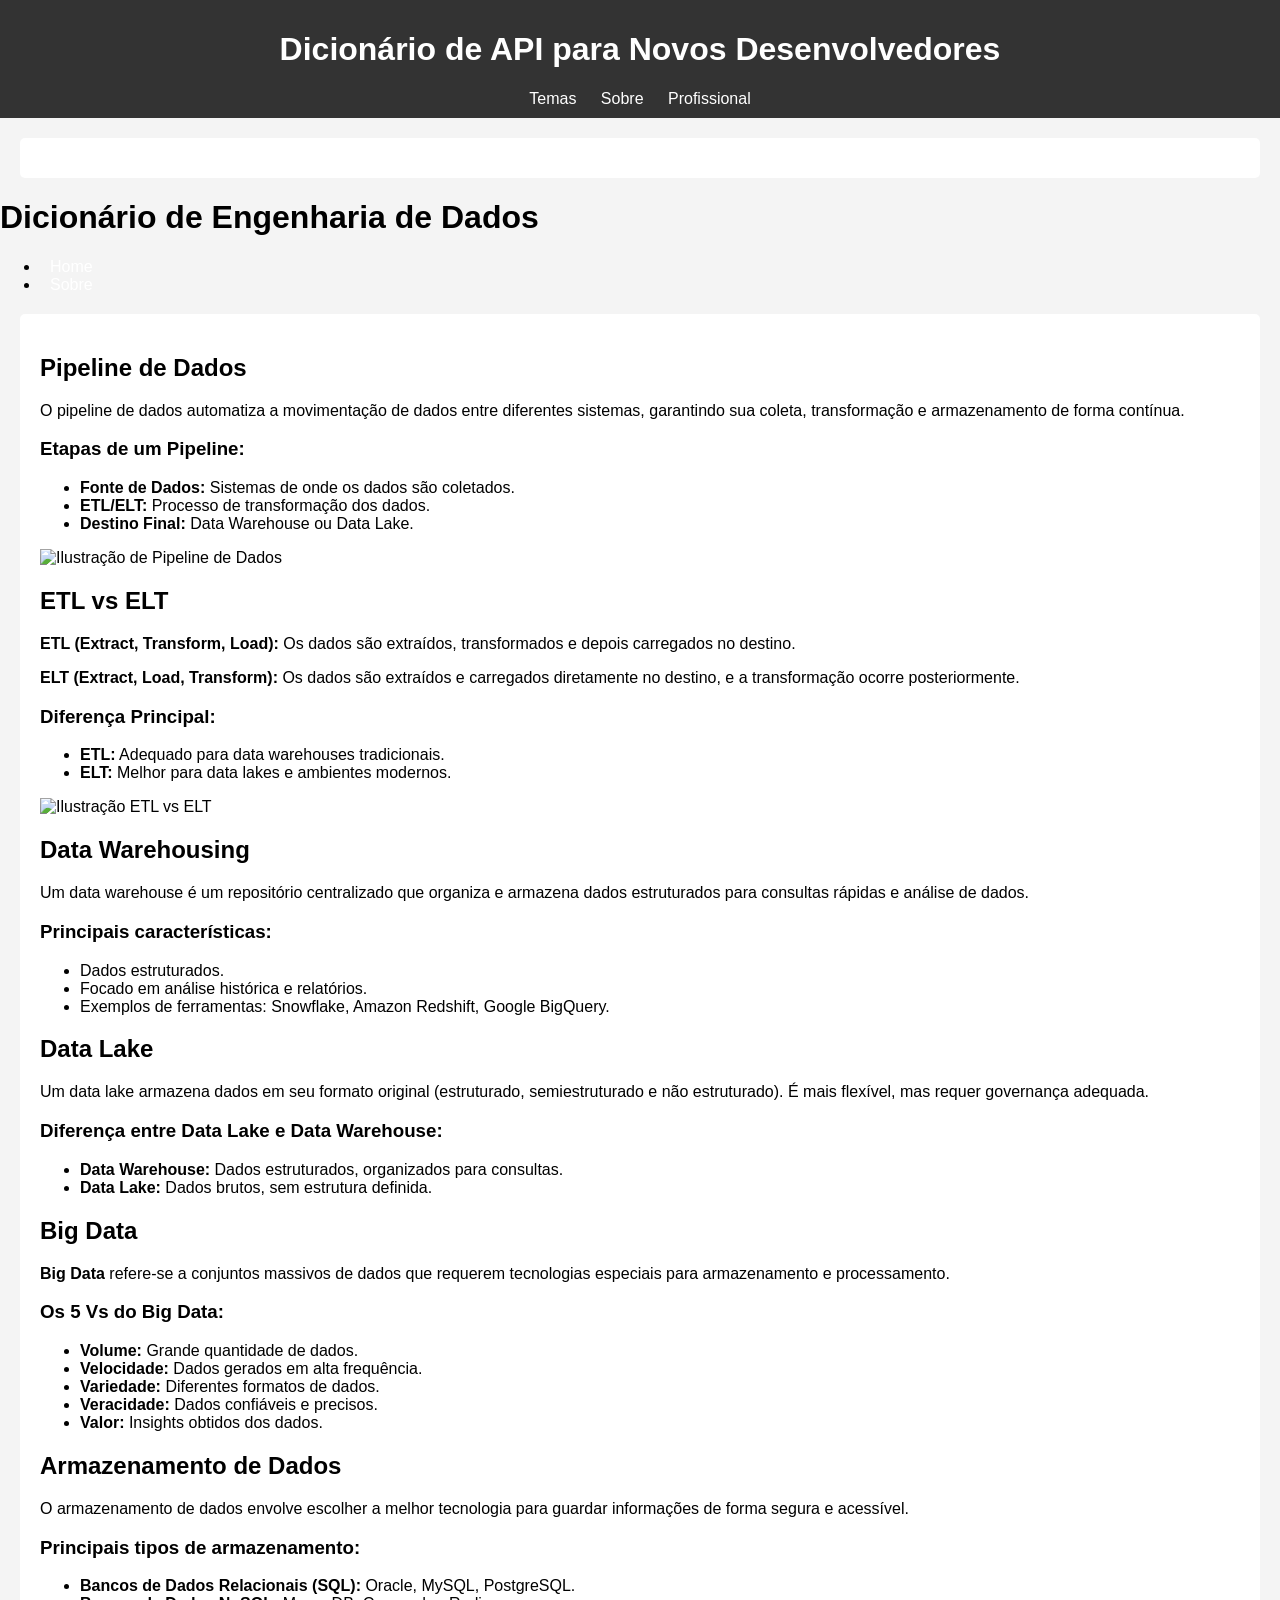
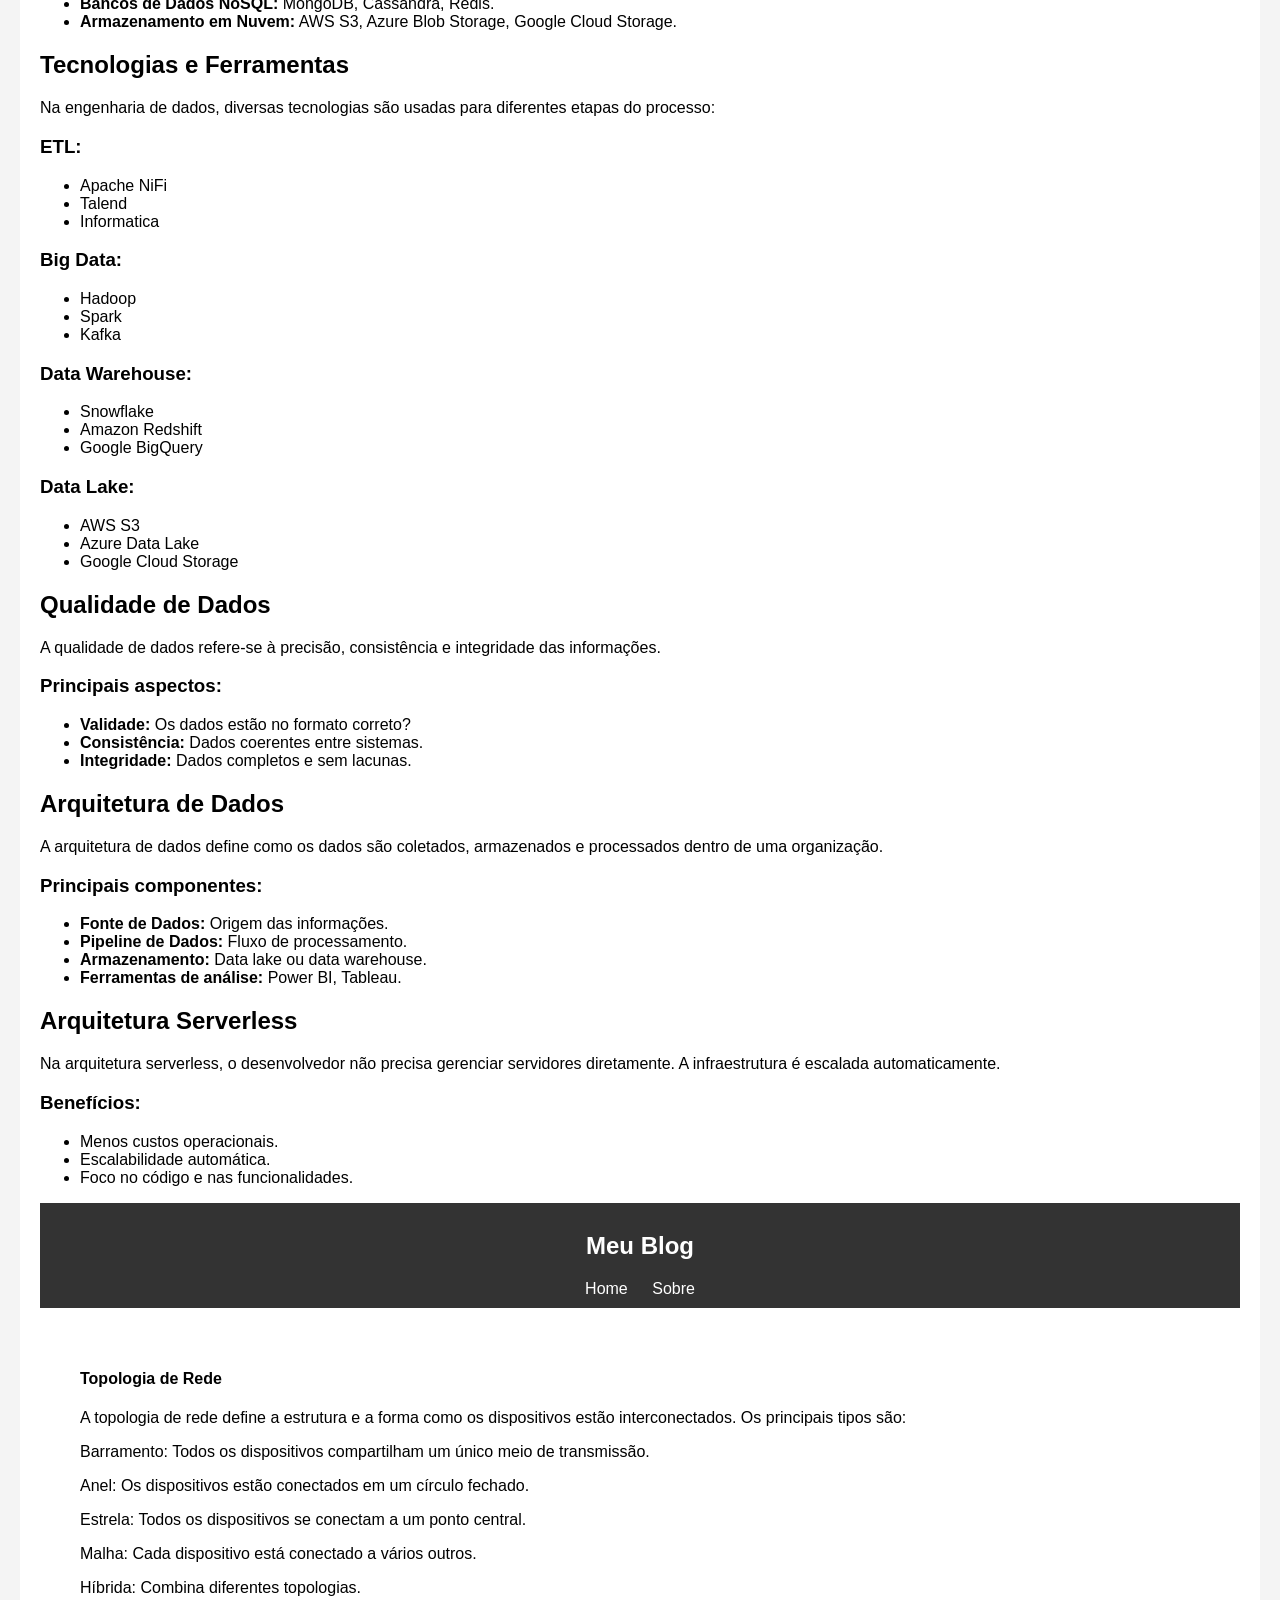
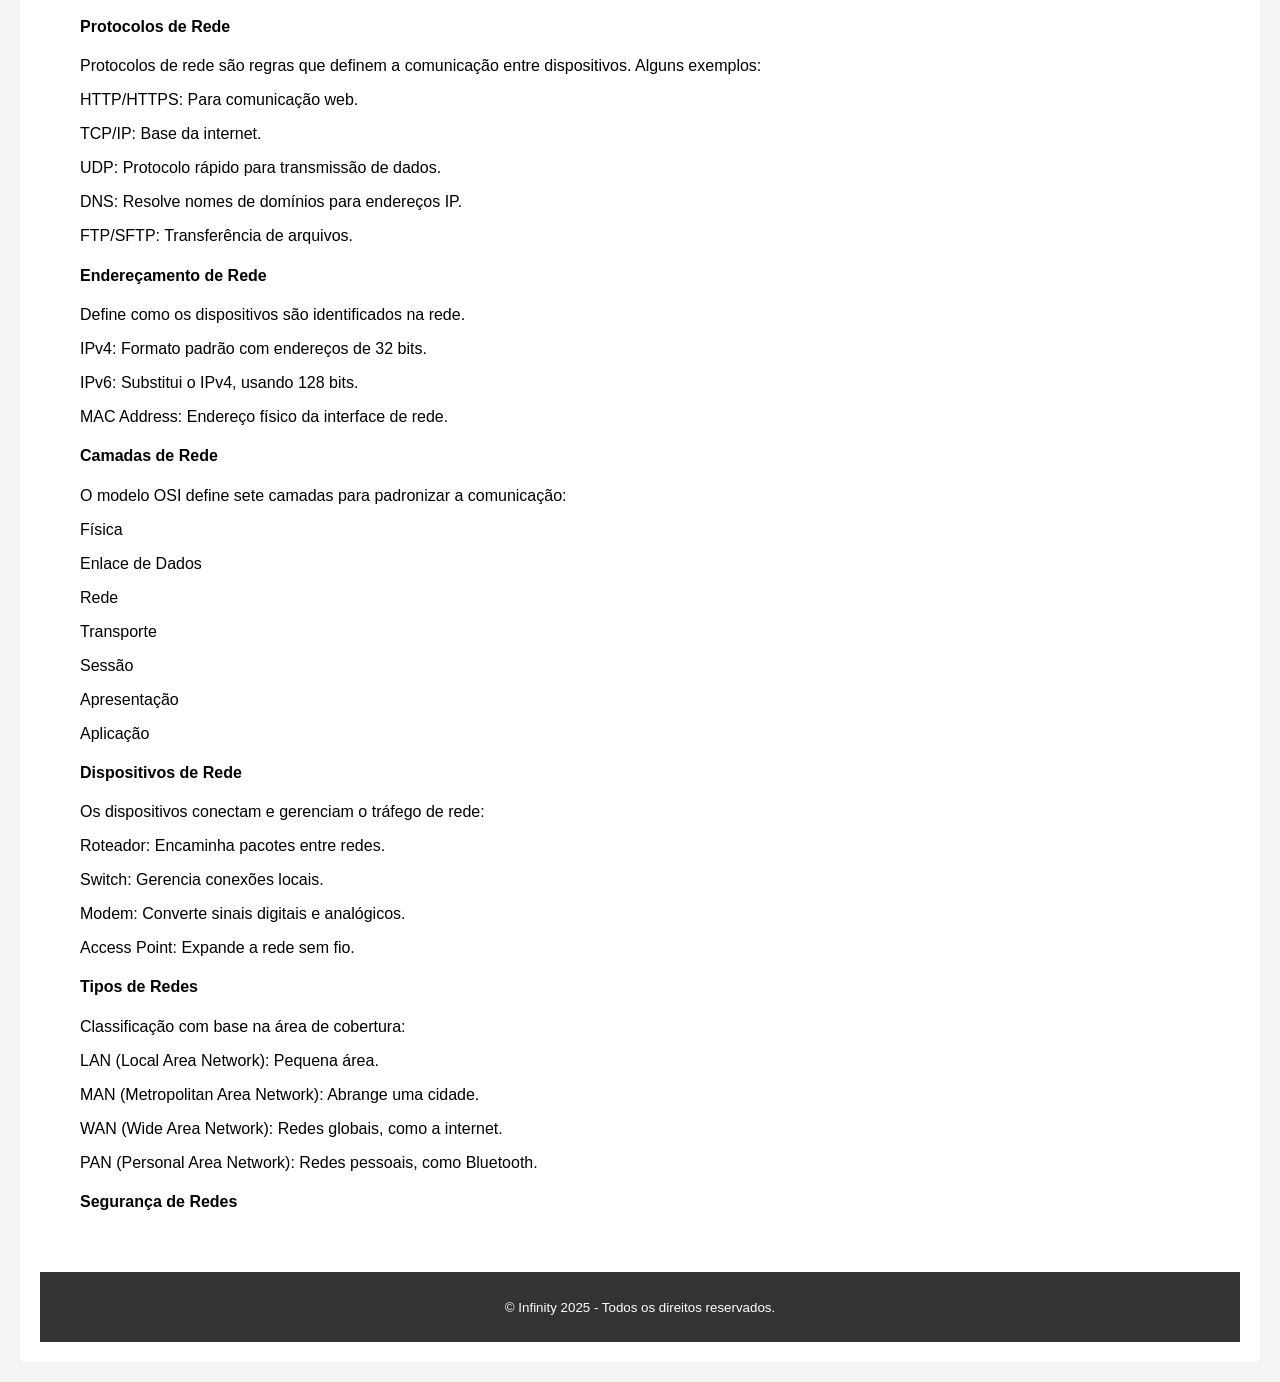
==== commit ffa701f1: "agora a ultima alteração" ====
--- a/main.html
+++ b/main.html
@@ -161,6 +161,73 @@
                     <li>Foco no código e nas funcionalidades.</li>
                 </ul>
             </section>
+            <!DOCTYPE html>
+<html lang="pt-BR">
+<head>
+    <meta charset="UTF-8">
+    <meta name="viewport" content="width=device-width, initial-scale=1.0">
+    <title>Meu Blog</title>
+    <link rel="stylesheet" href="styles.css">
+</head>
+<body>
+    <header>
+        <h1>Meu Blog</h1>
+        <nav>
+            <a href="index.html">Home</a>
+            <a href="about.html">Sobre</a>
+        </nav>
+    </header>
+    <main>
+        <article>
+            <h4>Topologia de Rede</h4>
+            <p>A topologia de rede define a estrutura e a forma como os dispositivos estão interconectados. Os principais tipos são:</p>
+          
+                <p>Barramento: Todos os dispositivos compartilham um único meio de transmissão.</p>
+                <p>Anel: Os dispositivos estão conectados em um círculo fechado.</p>
+                <p>Estrela: Todos os dispositivos se conectam a um ponto central.</p>
+                <p>Malha: Cada dispositivo está conectado a vários outros.</p>
+                <p>Híbrida: Combina diferentes topologias.</p>
+
+            <h4>Protocolos de Rede</h4>
+            <p>Protocolos de rede são regras que definem a comunicação entre dispositivos. Alguns exemplos:</p>  
+                <p>HTTP/HTTPS: Para comunicação web.</p>  
+                <p>TCP/IP: Base da internet.</p>  
+                <p>UDP: Protocolo rápido para transmissão de dados.</p>  
+                <p>DNS: Resolve nomes de domínios para endereços IP.</p>
+                <p>FTP/SFTP: Transferência de arquivos.</p>
+            
+                <h4>Endereçamento de Rede</h4>
+                <p>Define como os dispositivos são identificados na rede.</p>  
+                    <p>IPv4: Formato padrão com endereços de 32 bits.</p>  
+                    <p>IPv6: Substitui o IPv4, usando 128 bits.</p>  
+                    <p>MAC Address: Endereço físico da interface de rede.</p>  
+                 
+    
+                <h4>Camadas de Rede</h4>
+                <p>O modelo OSI define sete camadas para padronizar a comunicação:</p>  
+                    <p>Física</p>  
+                    <p>Enlace de Dados</p>  
+                    <p>Rede</p>  
+                    <p>Transporte</p> 
+                    <p>Sessão</p>  
+                    <p>Apresentação</p>
+                    <p>Aplicação</p>
+    
+                <h4>Dispositivos de Rede</h4>
+                <p>Os dispositivos conectam e gerenciam o tráfego de rede:</p>  
+                    <p>Roteador: Encaminha pacotes entre redes.</p>  
+                    <p>Switch: Gerencia conexões locais.</p>  
+                    <p>Modem: Converte sinais digitais e analógicos.</p>  
+                    <p>Access Point: Expande a rede sem fio.</p> 
+                
+                <h4>Tipos de Redes</h4>
+                <p>Classificação com base na área de cobertura:</p>  
+                    <p>LAN (Local Area Network): Pequena área.</p>  
+                    <p>MAN (Metropolitan Area Network): Abrange uma cidade.</p>  
+                    <p>WAN (Wide Area Network): Redes globais, como a internet.</p>  
+                    <p>PAN (Personal Area Network): Redes pessoais, como Bluetooth.</p> 
+    
+                <h4>Segurança de Redes</h4>
             
     </main>
     <footer>
--- a/styles.css
+++ b/styles.css
@@ -0,0 +1,33 @@
+body {
+    font-family: Arial, sans-serif;
+    margin: 0;
+    padding: 0;
+    background-color: #f4f4f4;
+}
+
+header {
+    background-color: #333;
+    color: #fff;
+    padding: 10px 0;
+    text-align: center;
+}
+
+nav a {
+    color: #fff;
+    margin: 0 10px;
+    text-decoration: none;
+}
+
+article {
+    background-color: #fff;
+    margin: 20px;
+    padding: 20px;
+    border-radius: 5px;
+}
+
+footer {
+    text-align: center;
+    padding: 10px;
+    background-color: #333;
+    color: #fff;
+}
